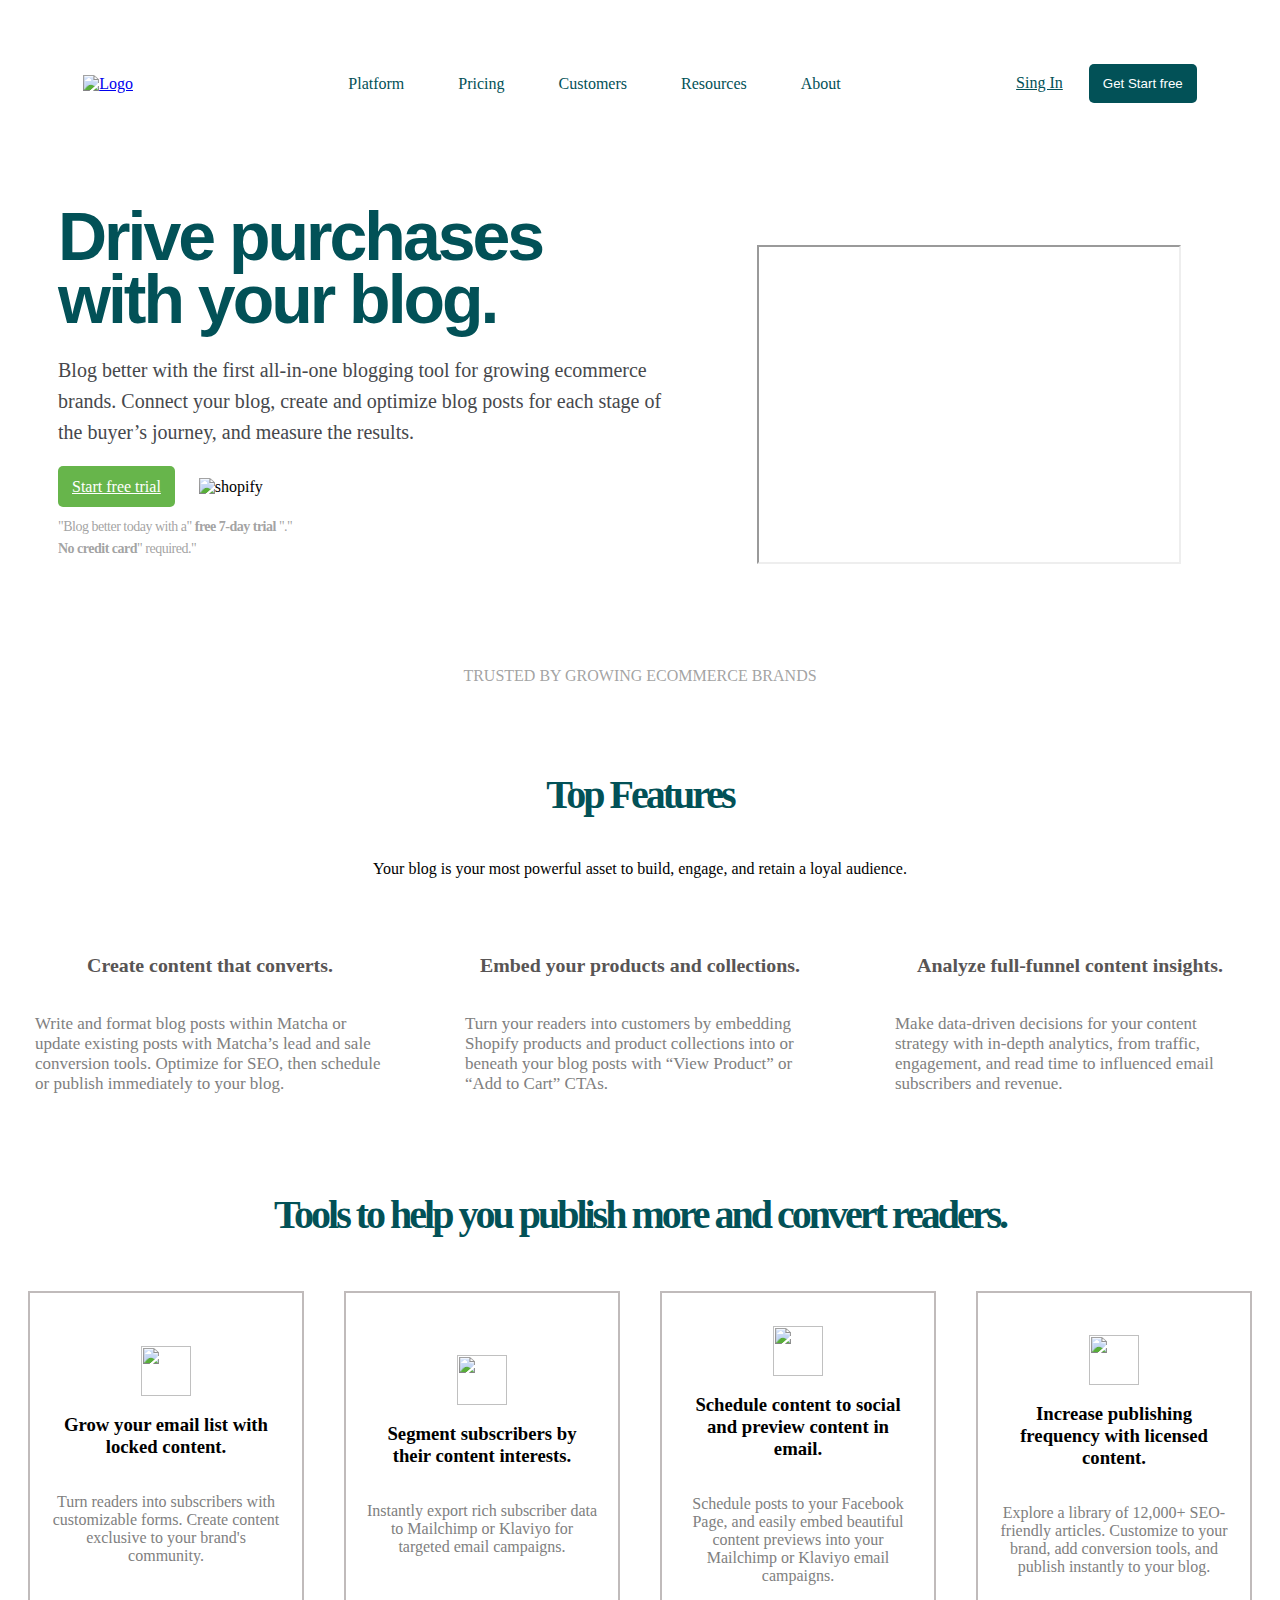
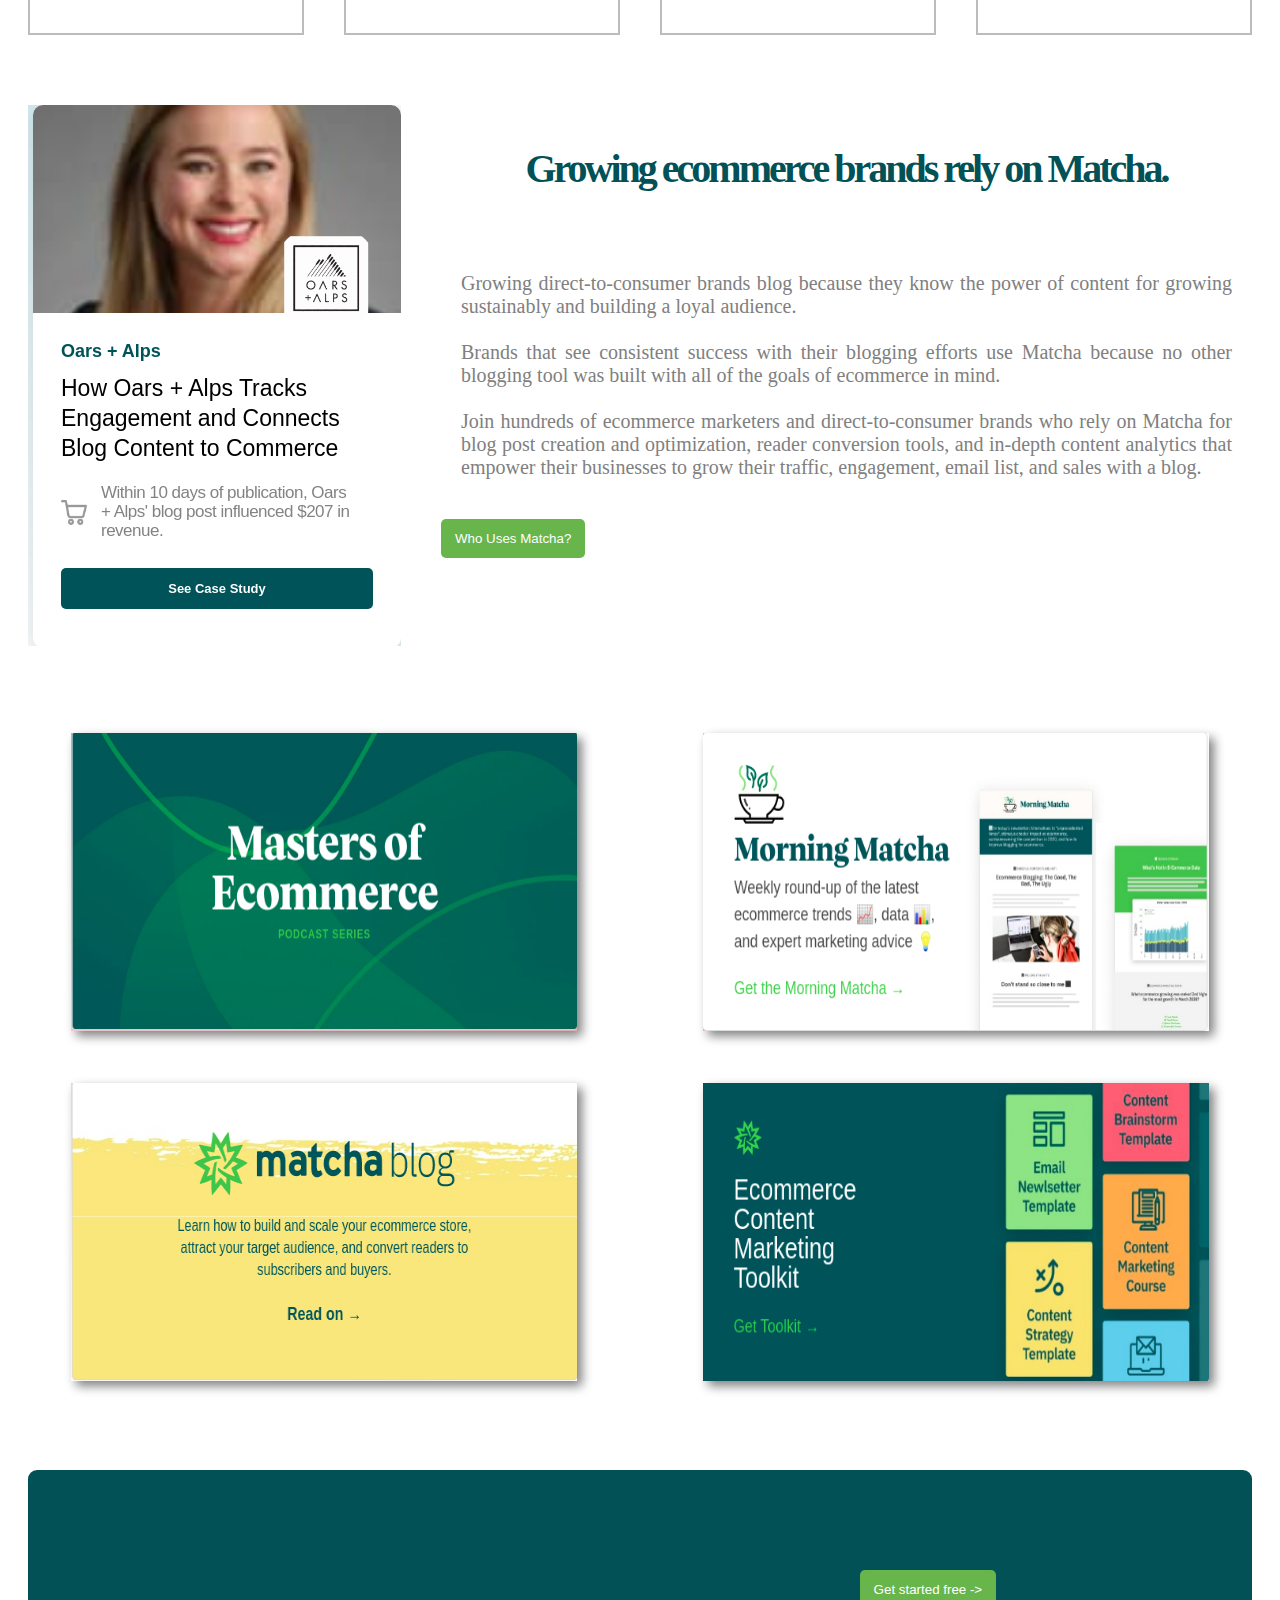
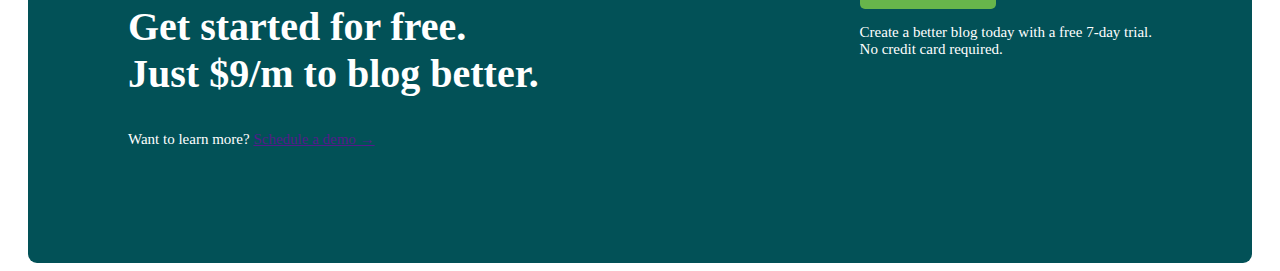
==== index.html @ b405cd1f "Agregamos contenido" ====
<!DOCTYPE html>
<html lang="en">
<head>
    <meta charset="UTF-8">
    <meta name="viewport" content="width=device-width, initial-scale=1.0">
    <title>Document</title>
    <link rel="stylesheet" href="styles.css">
</head>
<body>
    <header class="header-container-padre">

        <a href="/" class="logo"> <img src="https://getmatcha.com/wp-content/themes/getmatcha/img/footer_logo.svg" alt="Logo"> </a>

        <nav class="navbar"> <!--Creacion de barra de navegacion-->
            <ul>
                <li> <a href=""> Platform </a> </li> 
                <li> <a href=""> Pricing </a> </li>
                <li> <a href=""> Customers </a> </li>
                <li> <a href=""> Resources </a> </li>
                <li> <a href=""> About </a> </li>
            </ul>
        

        </nav>
        <div class="actions">
            <a href="/login" class="sing-in">Sing In</a>
           <button class="boton1">Get Start free  </button>
       </div>
       
    </header>

    <section class="home-section">
        <article class="home-article">
            <h1 class="home-h1"> <strong>Drive purchases
                <br>
                with your blog. </strong></h1>
            <p class="p-blog">Blog better with the first all-in-one blogging tool for growing ecommerce brands. Connect your blog, create and optimize blog posts for each stage of the buyer’s journey, and measure the results.</p>
            <a class="boton2" href="https://app.getmatcha.com/sso/register?">Start free trial</a>
            <img src="https://getmatcha.com/wp-content/themes/getmatcha/img/gfx/shopify-stars.svg" alt="shopify">
            <p class="p-blog-2"> "Blog better today with a" <strong>free 7-day trial</strong> "." 
            <br> <strong>No credit card</strong>" required." </p>

        </article>
        
        <article class="home-article2">
            <iframe width="420" height="315" src="https://www.youtube.com/embed/tgbNymZ7vqY"></iframe>
        </article>

    </section>
    <section class="logos-section">
        <p>  Trusted By Growing Ecommerce Brands </p>
        <section class="logos-section-2">
        <img src="https://getmatcha.com/wp-content/uploads/2020/08/superfeet.png" alt="">
        <img src="https://getmatcha.com/wp-content/uploads/2020/08/spirithoods.png" alt="">
        <img src="https://getmatcha.com/wp-content/uploads/2020/08/seatosummit.png" alt="">
        <img src="https://getmatcha.com/wp-content/uploads/2020/08/osprey.png" alt="">
        <img src="https://getmatcha.com/wp-content/uploads/2020/08/oars.png" alt="">
        <img src="https://getmatcha.com/wp-content/uploads/2020/08/everly.png" alt="">
        </section>
    </section>
    <section class="top-section">
        <h1 class="top-section-h1"> <strong> Top Features</strong>  </h1>
        <p> Your blog is your most powerful asset to build, engage, and retain a loyal audience. </p>
        <section class="top-section-art">
            <article class="article1">
                <img class="img-1" src="https://getmatcha.com/wp-content/uploads/2020/08/Group-376-1.png" alt="">
                <a href=""><h3>Create content that converts. </h3></a>
                <p>Write and format blog posts within Matcha or update existing posts with Matcha’s lead and sale conversion tools. Optimize for SEO, then schedule or publish immediately to your blog.</p>

            </article>
            <article class="article1">
                <img class="img-1" src="https://getmatcha.com/wp-content/uploads/2020/08/Group-381.png" alt="">
                <a href=""><h3>Embed your products and collections. </h3></a>
                <p>Turn your readers into customers by embedding Shopify products and product collections into or beneath your blog posts with “View Product” or “Add to Cart” CTAs.</p>

            </article>
            <article class="article1">
                <img class="img-1" src="https://getmatcha.com/wp-content/uploads/2020/08/Group-406-1.png" alt="">
                <a href=""> <h3>Analyze full-funnel content insights. </h3> </a>
                <p>Make data-driven decisions for your content strategy with in-depth analytics, from traffic, engagement, and read time to influenced email subscribers and revenue.</p>

            </article>


        </section>
    </section>
    <section class="tools-section">
        <h2 class="top-section-h1"><strong> Tools to help you publish more and convert readers.</strong> </h2>
        <section class="tools-section-art">
            <article class="article-tools">
                <img class="img-tools" src="https://getmatcha.com/wp-content/uploads/2020/04/feature-platform-1.png" alt="">
                <h3>Grow your email list with locked content.</h3>
                <p>Turn readers into subscribers with customizable forms. Create content exclusive to your brand's community.</p>
            </article>
            <article class="article-tools">
                <img class="img-tools" src="https://getmatcha.com/wp-content/uploads/2020/04/feature-platform-3.png" alt="">
                <h3>Segment subscribers by their content interests.</h3>
                <p>Instantly export rich subscriber data to Mailchimp or Klaviyo for targeted email campaigns.</p>
            </article>
            <article class="article-tools">
                <img class="img-tools" src="https://getmatcha.com/wp-content/uploads/2020/07/feature-blog-email.png" alt="">
                <h3>Schedule content to social and preview content in email.</h3>
                <p>Schedule posts to your Facebook Page, and easily embed beautiful content previews into your Mailchimp or Klaviyo email campaigns.</p>
            </article>
            <article class="article-tools">
                <img class="img-tools" src="https://getmatcha.com/wp-content/uploads/2020/04/feature-library-1.png" alt="">
                <h3>Increase publishing frequency with licensed content.</h3>
                <p>Explore a library of 12,000+ SEO-friendly articles. Customize to your brand, add conversion tools, and publish instantly to your blog.</p>
            </article>

        </section>
    </section>
    <section class="growing-section">
        <article class="growing-article-img">
            <img src="img/growin.png" alt="">

        </article>
        <article class="growing-article-text">
            <h3 class="top-section-h1"> <strong> Growing ecommerce brands rely on Matcha.</strong> </h3>
            <p>Growing direct-to-consumer brands blog because they know the power of content for growing sustainably and building a loyal audience.
                <br>
                <br>
                Brands that see consistent success with their blogging efforts use Matcha because no other blogging tool was built with all of the goals of ecommerce in mind.
                <br>
                <br>
                Join hundreds of ecommerce marketers and direct-to-consumer brands who rely on Matcha for blog post creation and optimization, reader conversion tools, and in-depth content analytics that empower their businesses to grow their traffic, engagement, email list, and sales with a blog.</p>
            <a href=""><button class="boton2">Who Uses Matcha?</button></a>
        </article>
    </section>
    <section class="feature-section">
        <article class="feature-article">
            <img class="feature-article-img" src="img/S4-1.png" alt="">
        </article>
        <article class="feature-article">
             <img class="feature-article-img" src="img/S4-2.png" alt="">
        </article>
        <article class="feature-article">
            <img class="feature-article-img" src="img/S4-3.png" alt="">
        </article>
        <article class="feature-article">
            <img class="feature-article-img" src="img/S4-4.png" alt="">
        </article>
    </section>
    <section class="get-started-section">
        <article>
            <h2> Get started for free.
                <br>
                Just $9/m to blog better.</h2>
            <p> Want to learn more? <a href=""> Schedule a demo →</a></p>
        </article>
        <article>
            <button class="boton2">Get started free -></button>
            <p>Create a better blog today with a free 7-day trial.
                <br>
                No credit card required.</p>
        </article>
       
    </section>
    <section class="suscribe-section">
        <section>

        </section>
        <section>
            
        </section>
    </section>
    
</body>
</html>
---- styles.css ----
.header-container-padre {
    height: 4cm;
    display: flex;
    justify-content: space-around;
    align-items: center;

}

.navbar{
    display: flex;
}
.navbar a {
    text-decoration: none;
    color: #025157;
    margin-right: 25px;
    margin-left: 25px;
 }
 .navbar li {
     display: inline;
 }
 .boton1{
    padding-left: 14px;
    padding-right: 14px;
    padding-top: 12px;
    padding-bottom: 12px;
    color: white;
    background-color: #025157;
    border: 0;
    border-radius: 5px;

}
.sing-in {
    color: #025157;
    margin-right: 22px;
    font-style: normal;
}

.home-section{
    height: 13cm;
    display: flex;
    justify-content: space-between;
    align-content: center;
    margin-left: 50px;
   
}
.home-article{
    height: 100%;
    width: 50%;
    

    
}
.home-article2{
    height: 100%;
    width: 50%;
    display: flex;
    justify-content: center;
    align-items: center;
    
    
}
.home-h1{
    font-family: vesterbroextrabold,Arial,sans-serif;
    font-weight: 400!important;
    line-height: 63px;
    font-size: 68px;
    text-align: left;
    letter-spacing: -3px;
    color: #025157;
    max-width: 560px;
    margin-bottom: 24px;
}
.p-blog{
    width: 100%;
    font-style: normal;
    font-weight: 400;
    line-height: 31px;
    font-size: 20px;
    color: #46484c;
    margin-bottom: 30px;
    text-align: left;
    
}
.boton2{
    padding-left: 14px;
    margin-right: 20px;
    padding-right: 14px;
    padding-top: 12px;
    padding-bottom: 12px;
    color: white;
    background-color: #67b54b;
    border: 0;
    border-radius: 5px;
}
.p-blog-2{
    font-style: normal;
    font-weight: 500;
    font-size: 14px;
    line-height: 160%;
    text-align: left;
    letter-spacing: -.5px;
    color: rgba(139,139,139,.8);
    margin-bottom: 0;
    margin-top: 20px;
}
.logos-section{
    display: flex;
    justify-content: center;
    flex-direction: column;
    align-items: center;
}
.logos-section-2{
    display: flex;
    justify-content: space-around;
    
    
}
.logos-section-2 img{
    margin-top: 30px;
    margin-right: 50px;
}
.logos-section p{
   text-transform: uppercase;
    color:  rgba(139,139,139,.8);
}
.top-section{
    display: flex;
    flex-direction: column;
    align-items: center;
    
}
.top-section-h1{
    margin-top: 40px;
    font-size: 40px;
    font-weight: 400;
    color: #025157;
    letter-spacing: -3px;
}
.top-section-art{
    display: flex;
    justify-content: space-around;
    
}
.article1{
    margin: 40px;
    display: flex;
    flex-direction: column;
    justify-content: center;
    align-items: center;
    color: grey;
    font-size: 17px;
}
.article1 img{
    width: 350px;
    height: auto;
    border-radius: 9px;
    box-shadow: 6px 10px 50px grey;
    
}
.article1 a{
    text-decoration: none ;
    color: rgb(88, 85, 85);
}
.tools-section{
    display: flex;
    justify-content: center;
    flex-direction: column;
    align-items: center;
}
.tools-section-art{
    display: flex;
    justify-content: space-between;
    
    
}
.article-tools{
    height: 300px;
    width: 20%;
    margin: 20px;
    display: flex;
    justify-content: center;
    flex-direction: column;
    align-items: center;
    border: rgb(192, 187, 187) 2px solid;
   padding: 20px;
}
.article-tools p{
    text-align: center;
    color: gray;
}
.img-tools{
    width: 50px;
    height: 50px;
}
h3{
    text-align: center;
}
.growing-section{
    margin-top: 30px;
    display: flex;
    height: 100%;
    width: 100%;
    justify-content: space-around;
    align-items: flex-start;
}
.growing-article-img{
    width: 30%;
    margin: 20px;

}
.growing-article-img img{
    width: auto;
    height: auto;
}
.growing-article-text{
    display: flex;
    flex-direction: column;
    width: 70%;
    height: 540px;
    margin: 20px;
    
}
.growing-article-text p{
    text-align: justify;
    font-size: 20px;
    font-weight: 400;
    color: gray;
    padding: 20px;
}

.feature-section{
    display:grid ;
    /*grid-template-columns: repeat(2, 700px);*/
    grid-template: repeat(2, 350px) / repeat(2, 1fr);
    
}
.feature-article{
    display: flex;
    margin: 10%;
    width: 80%;
    height: 85%;
    justify-content: center;
    align-items: center;
    box-shadow: 5px 5px 10px grey;
}

.feature-article-img{
    width: 100%;
    height: 100%; 
}
.get-started-section{
    margin-top: 100px;
    margin-left: 20px;
    margin-right: 20px;
    display: flex;
    justify-content: space-between;
    align-items:flex-start ;
    background-color:#025157;
    padding: 100px;
    color: white;
    border-radius: 9px;
}
.get-started-section h2 { 
    font-size: 40px;
}
.get-started-section p { 
    font-size: 15px;
}
.suscribe-section{

}
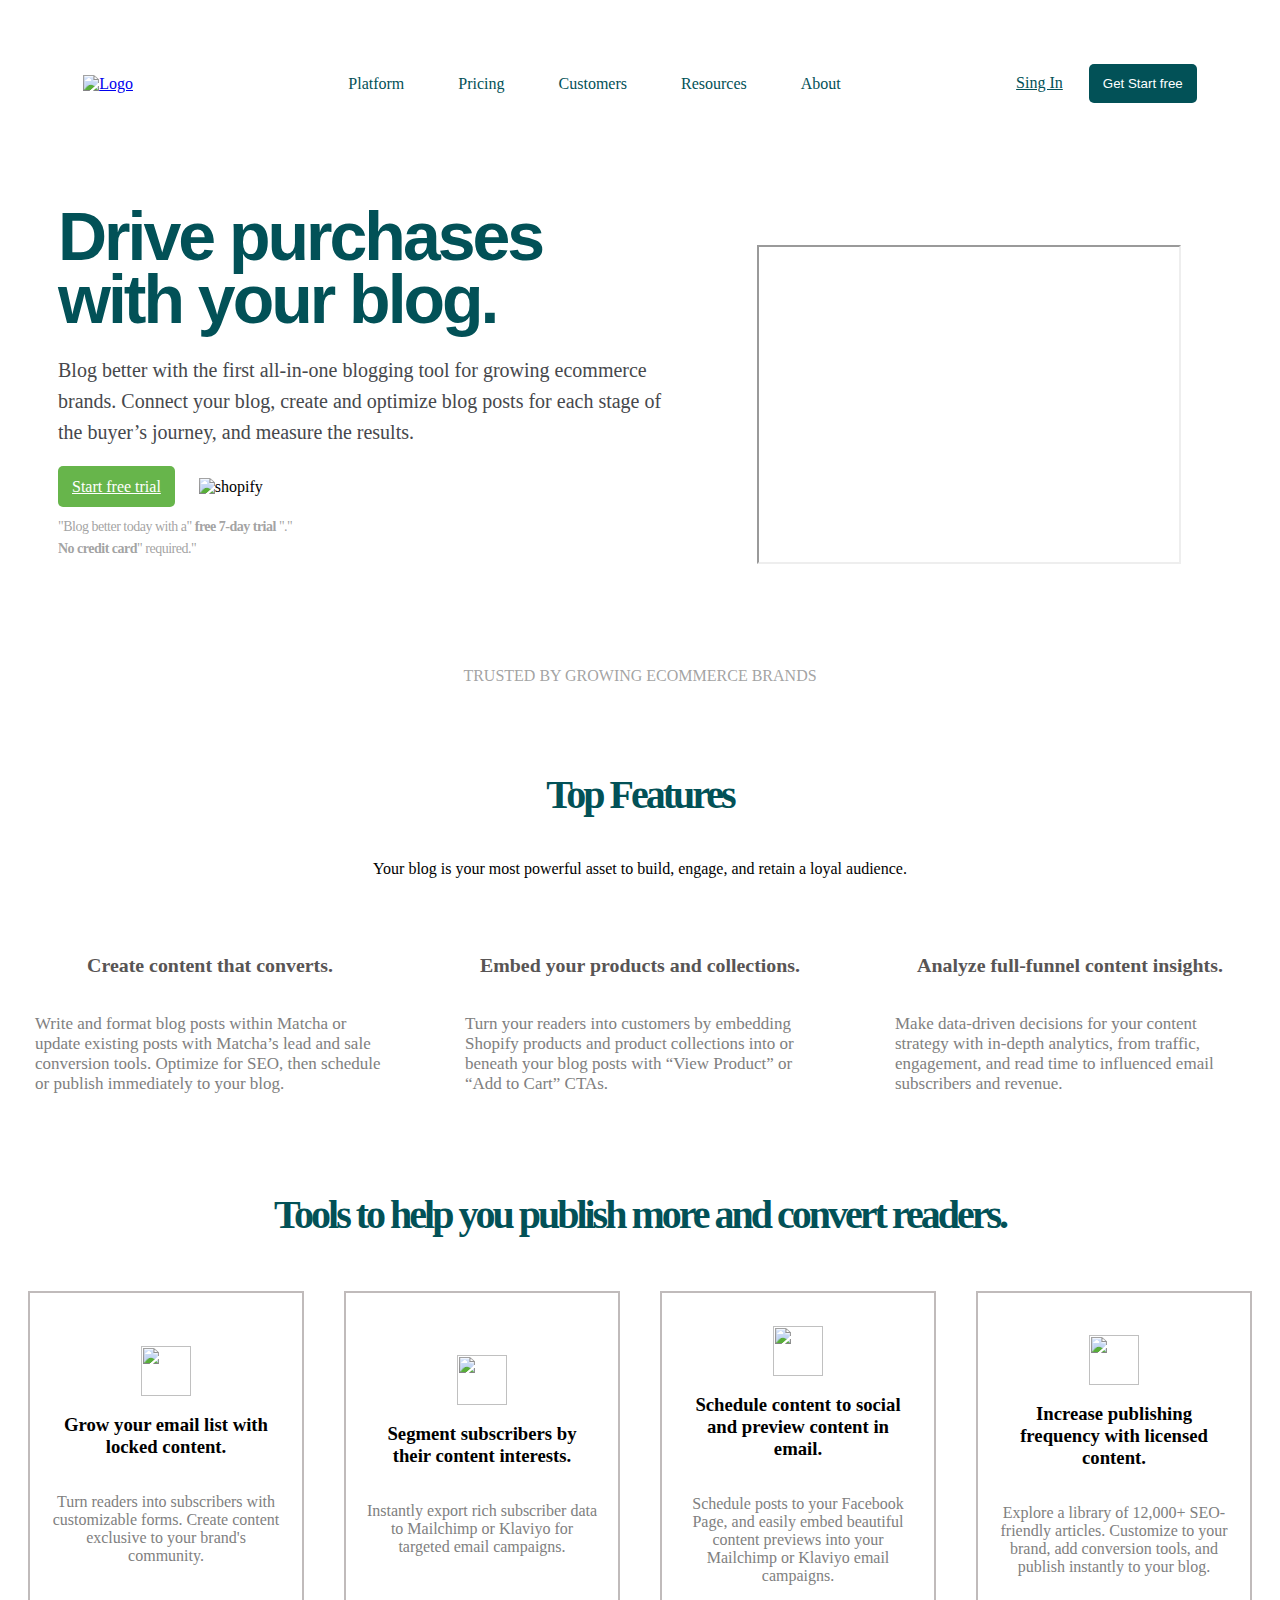
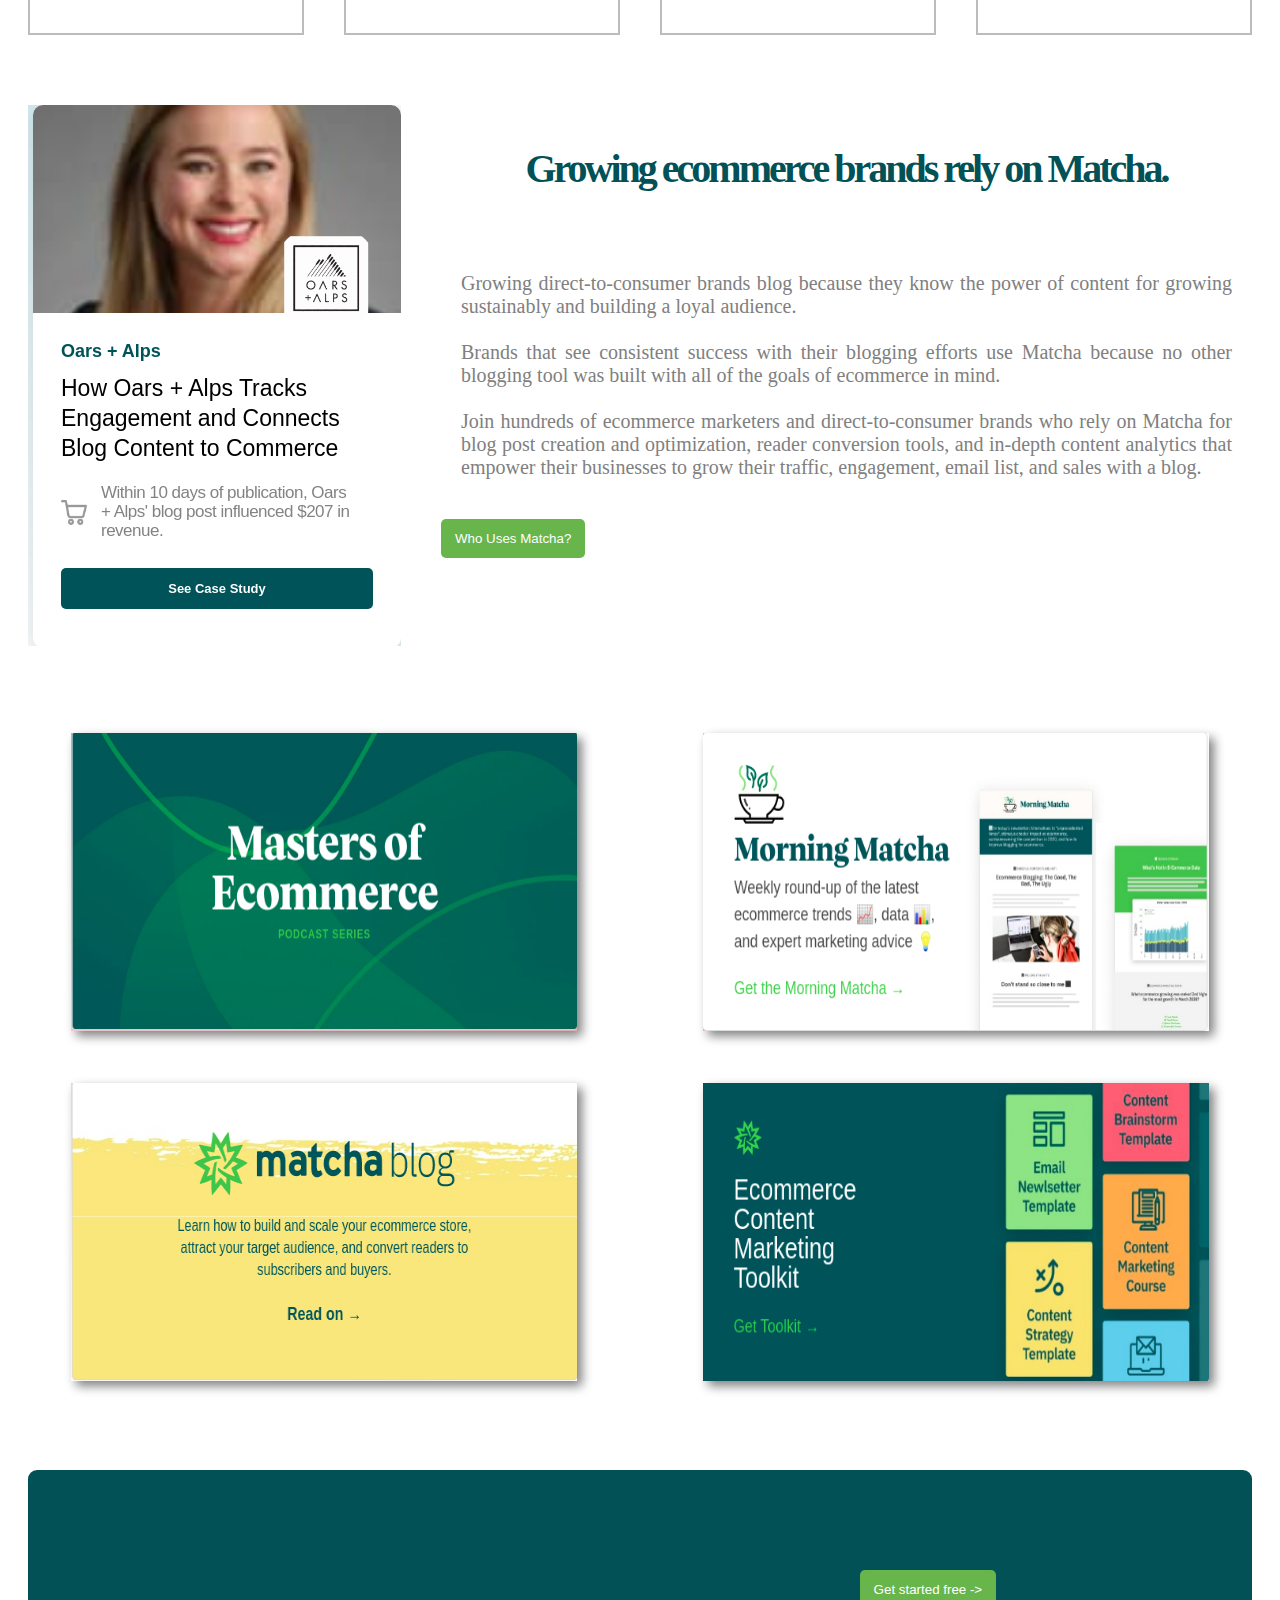
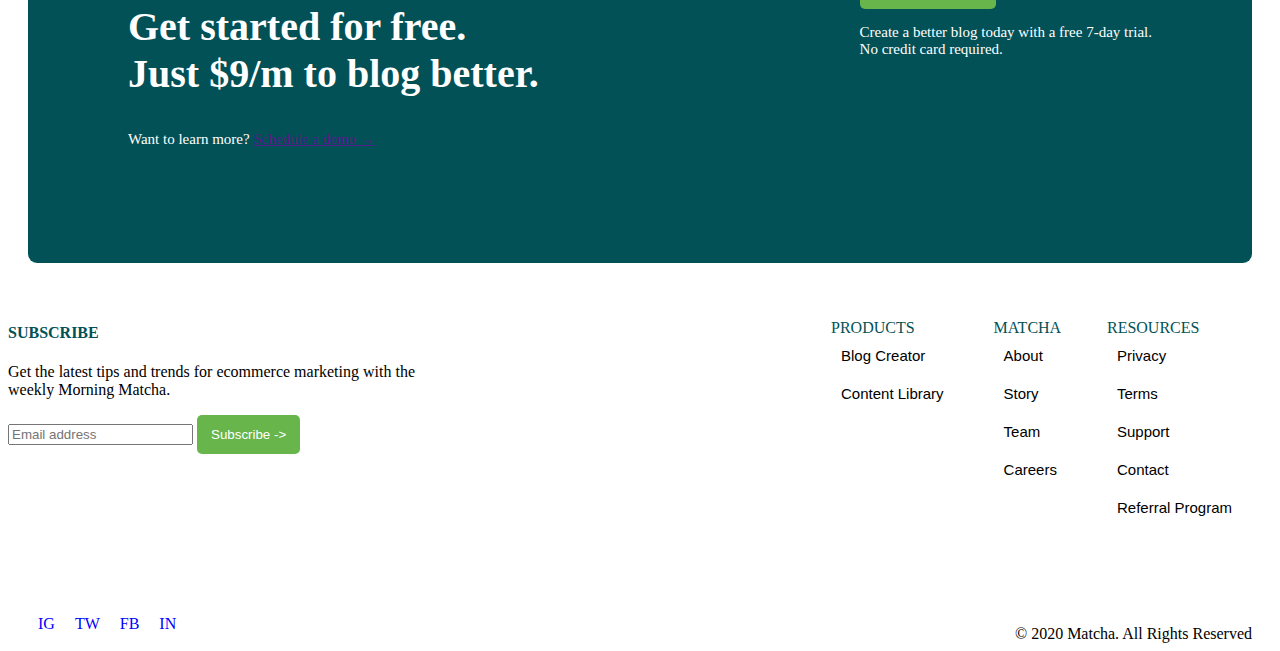
==== commit 92416e6b: "Ultimos detalles" ====
--- a/index.html
+++ b/index.html
@@ -3,6 +3,10 @@
 <head>
     <meta charset="UTF-8">
     <meta name="viewport" content="width=device-width, initial-scale=1.0">
+    <meta
+    name="viewport"
+    content="width=device-width,initial-scale=1.0,user-scalable=no"
+  />
     <title>Document</title>
     <link rel="stylesheet" href="styles.css">
 </head>
@@ -157,13 +161,61 @@
        
     </section>
     <section class="suscribe-section">
-        <section>
-
-        </section>
-        <section>
+        <section class="section-subscribe-text">
+            <h4>SUBSCRIBE</h4>
+            <p>Get the latest tips and trends for ecommerce marketing with the <br> weekly Morning Matcha.</p>
+            <input type="text" placeholder="Email address" > <button class="boton2">Subscribe -></button>
+        </section>
+        <section class="section-subscribe-lists">
+            <ul> PRODUCTS
+                <li><a href="">Blog Creator</a></li>
+                <li><a href="">Content Library</a></li>
+            </ul>
+            <ul> MATCHA
+                <li><a href="">About</a></li>
+                <li><a href="">Story</a></li>
+                <li><a href="">Team</a></li>
+                <li><a href="">Careers</a></li>
+            </ul>
+            <ul> RESOURCES
+                <li><a href="">Privacy</a></li>
+                <li><a href="">Terms</a></li>
+                <li><a href="">Support</a></li>
+                <li><a href="">Contact</a></li>
+                <li><a href="">Referral Program</a></li>
+            </ul>
+        </section>
+    </section>
+    <footer class="footer">
+        
+            <section class="redes-sociales">
+                <a href="">
+                    <img src="https://getmatcha.com/wp-content/themes/getmatcha/img/footer_logo.svg" alt="">
+                </a>
+                <a href="">
+                    IG
+                </a>
+                <a href="">
+                    TW
+                </a>
+                <a href="">
+                    FB
+                </a>
+                <a href="">
+                    IN
+                </a>
+                <a href="">
+                    <img width="70px" src="https://getmatcha.com/wp-content/themes/getmatcha/img/capterra-badge.png" alt="">
+                </a>
+            </section>
+            <section class="copy">
+                © 2020 Matcha. All Rights Reserved
             
         </section>
-    </section>
+        
+        
+
+    </footer>
     
 </body>
 </html>--- a/styles.css
+++ b/styles.css
@@ -61,7 +61,7 @@
 }
 .home-h1{
     font-family: vesterbroextrabold,Arial,sans-serif;
-    font-weight: 400!important;
+    font-weight: 400;
     line-height: 63px;
     font-size: 68px;
     text-align: left;
@@ -267,5 +267,221 @@
     font-size: 15px;
 }
 .suscribe-section{
-
-}+    display: flex;
+    justify-content: space-between;
+    margin-top: 40px;
+}
+
+.section-subscribe-text h4{
+    color: #025157;
+
+}
+.section-subscribe-lists{
+    display: flex;
+    flex-wrap: wrap;
+    margin-right:30px;
+ 
+}
+.section-subscribe-lists li{
+    padding: 10px;
+    text-decoration: none;
+}
+.section-subscribe-lists ul{
+    display: flex;
+    flex-direction: column;
+    justify-content: flex-start;
+    align-items: flex-start;
+    list-style-type: none;
+    color:#025157 ;
+}
+.section-subscribe-lists a{
+    text-decoration: none;
+    color: black;
+    font-size: 15px;
+    font-family: sans-serif;
+
+}
+
+.footer{
+   width: 100%;
+   display:grid ;
+    grid-template: repeat(1, 100px) / repeat(2, 1fr);
+}
+.redes-sociales{
+    display: flex;
+    justify-content: flex-start;
+    align-items: flex-end;
+    padding: 0;
+    margin: 0;
+    
+   
+}
+.redes-sociales a{
+    margin: 10px;
+    display: flex;
+    justify-content: flex-end;
+    align-items: flex-end;
+    text-decoration: none;
+    color: blue;
+}
+.copy{
+    
+    display: flex;
+    justify-content: flex-end;
+    align-items:flex-end;
+    padding-right: 20px;
+     
+}
+@media (max-width: 575px) {
+    body {
+      background-color: rgb(226, 234, 238);
+      
+       }
+       .navbar,
+       .actions {
+           display: none;
+       }
+       .home-section{
+        flex-direction: column;
+           /*flex-wrap: wrap;*/
+           width: auto;
+           height: auto;
+          margin-right: 15px;
+          margin-left: 15px;
+          margin-bottom: 20px;
+          margin-top: 5px;
+           
+       }
+       .home-article{
+           width: auto;
+           height: auto;
+           display: flex;
+           flex-direction: column;
+           justify-content: center;
+           justify-items: center;
+           margin-bottom: 20px;
+       }
+       .home-h1{
+           text-align: center;
+           line-height: 32px;
+           font-size: 30px;
+           letter-spacing: -2px;
+           
+       }
+       .p-blog{
+           text-align: left;
+       }
+       .home-article2{
+           width: auto;
+           height: auto;
+           display: flex;
+           flex-direction: column;
+           margin-top: 50px;
+       }
+       .home-article2 iframe{
+           width: 300px;
+           height: 300px;
+       }
+       .logos-section-2{
+          display: flex;
+          justify-content: space-around;
+          align-items: center;
+         
+       }
+       .logos-section{
+           margin-top: 10px;
+           text-align: center;
+       }
+       .logos-section-2 img{
+        width:25px;
+        height: 30px;
+        
+       }
+       .top-section-art{
+           flex-direction: column;
+       }
+       .tools-section-art{
+           flex-direction: column;
+       }
+       .article-tools{
+           width: auto;
+       }
+       .top-section-h1{
+           width: auto;
+           text-align: center;
+       }
+       .growing-section{
+           flex-direction: column;
+           width: auto;
+           
+       }
+       .growing-article-img img{
+           width: 300px;
+           height: auto;
+       }
+       .growing-article-text{
+           text-align: center;
+           width: auto;
+       }
+       .feature-section{
+           
+           display: grid;
+           margin-top: 400px;
+           grid-template: repeat(2, 150px) / repeat(2, 1fr);
+
+       }
+       .feature-article{
+        height: 100px;
+        width: auto;
+       }
+       .get-started-section{
+           width: auto;
+           height: auto;
+           flex-direction: column;
+           justify-content: flex-start;
+           
+           
+       }
+       .get-started-section article{
+           
+           padding: 10px;
+       }
+       .get-started-section h2{
+           font-size: 20px;
+           width: auto;
+       }
+       .suscribe-section{
+           
+           flex-direction: column;
+           
+       }
+       .section-subscribe-text{
+           display: flex;
+           width: auto;
+           flex-direction: column;
+           justify-content: space-around;
+           align-items: center;
+       
+       }
+       .section-subscribe-lists{
+        display: grid;
+        margin-top: 20px;
+        grid-template: repeat(2, 120px) / repeat(3, 100px);
+        width: auto;
+       }
+       .boton2{
+           margin-top: 5px;
+       }
+       .footer{
+        display: flex;
+        justify-content: space-between;
+        flex-direction: column;
+        align-items: center;
+        margin-top: 20px;
+       }     
+      
+       .redes-sociales a{
+           margin: 3px;
+       }
+       
+  }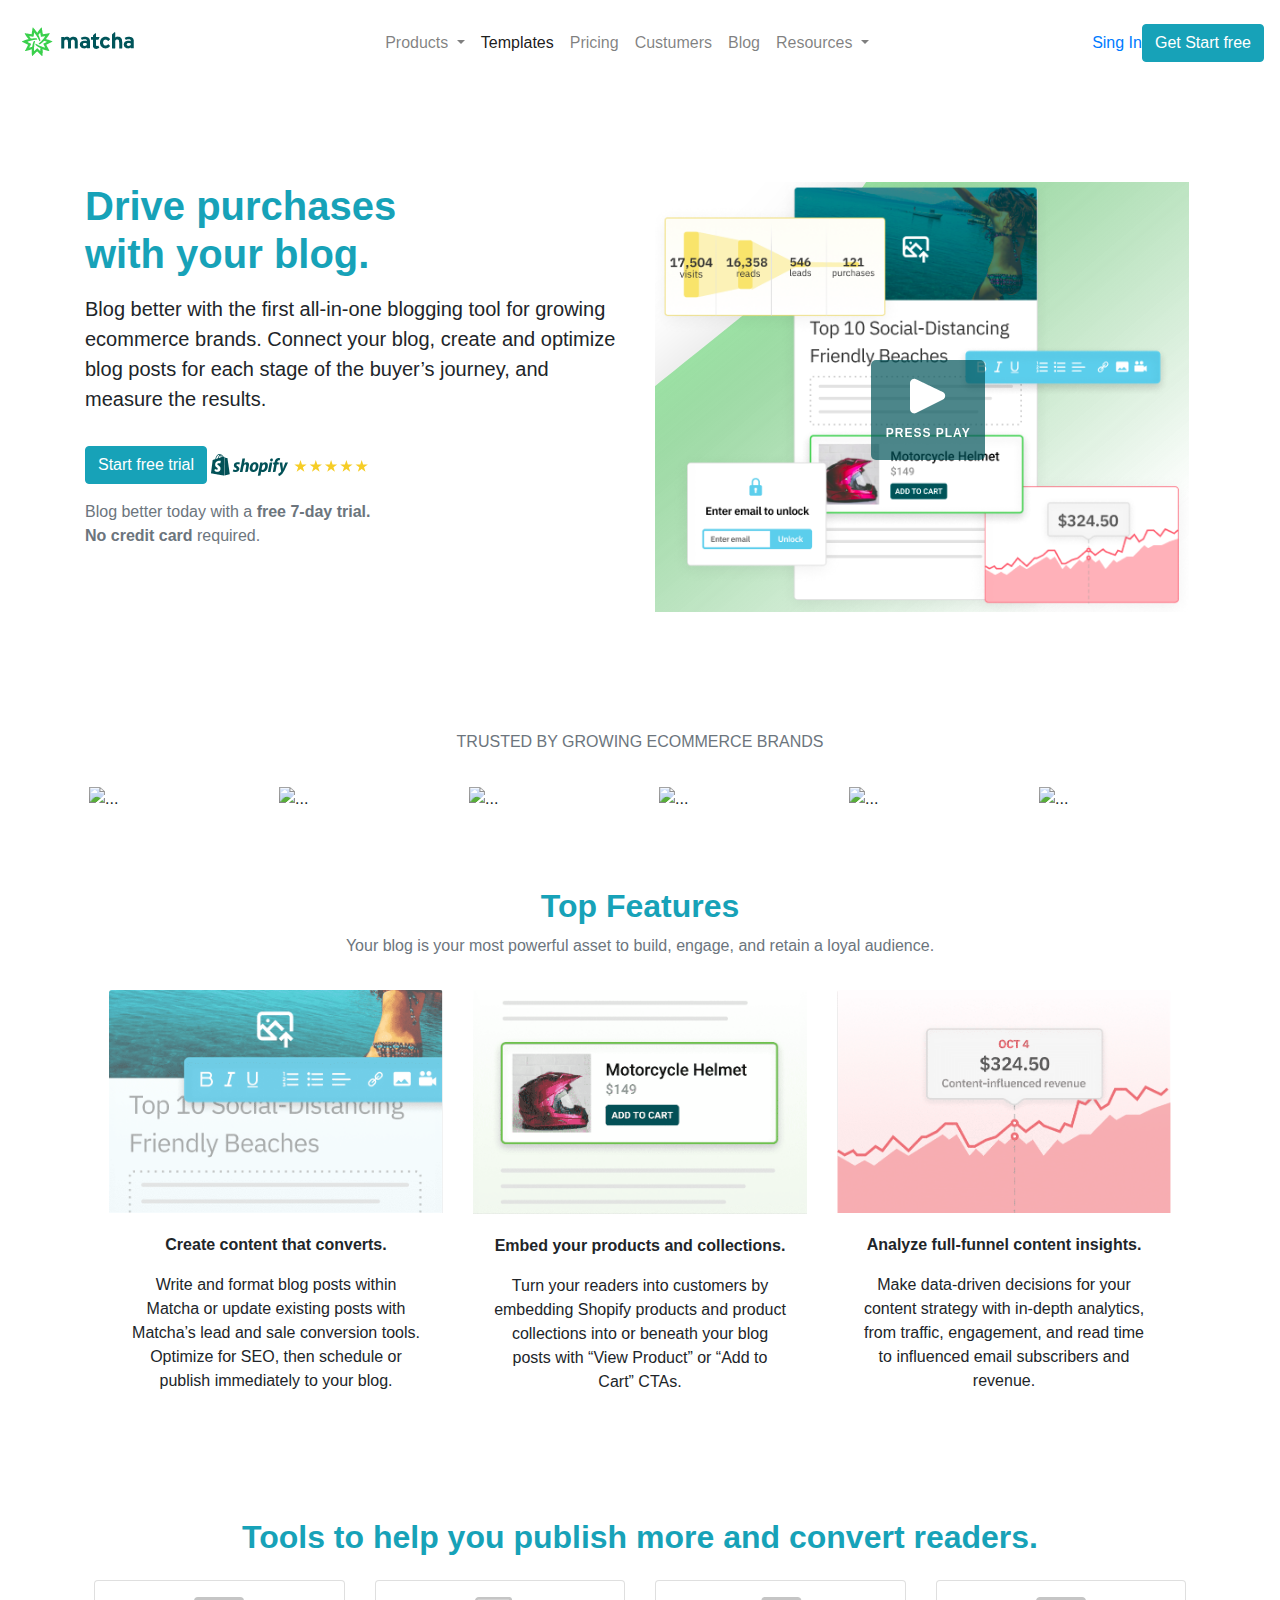
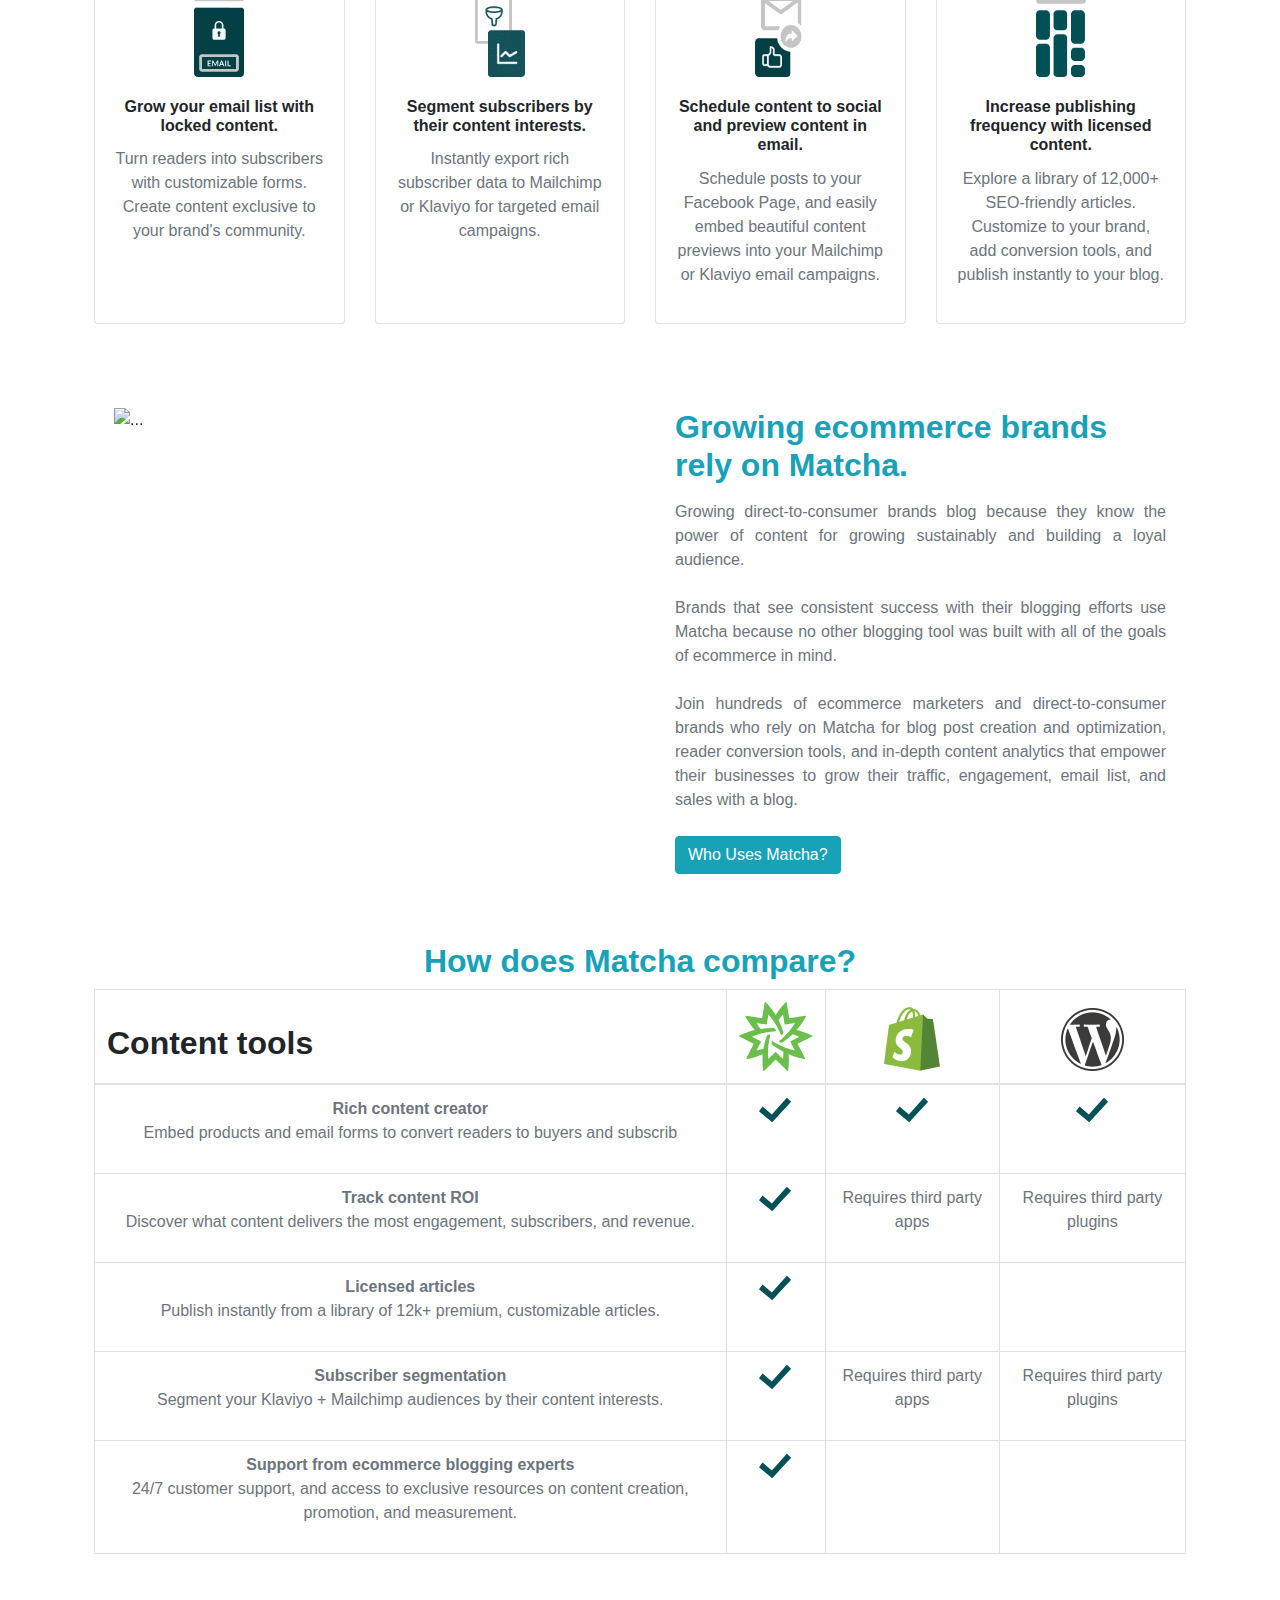
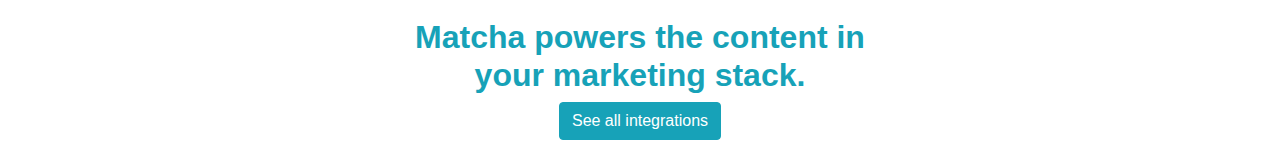
==== commit 067aa07b: "Agregando contenido4" ====
--- a/index.html
+++ b/index.html
@@ -3,219 +3,384 @@
 <head>
     <meta charset="UTF-8">
     <meta name="viewport" content="width=device-width, initial-scale=1.0">
-    <meta
-    name="viewport"
-    content="width=device-width,initial-scale=1.0,user-scalable=no"
+    <title>Bootstrap</title>
+    <link
+    rel="stylesheet"
+    href="https://stackpath.bootstrapcdn.com/bootstrap/4.4.1/css/bootstrap.min.css"
+    integrity="sha384-Vkoo8x4CGsO3+Hhxv8T/Q5PaXtkKtu6ug5TOeNV6gBiFeWPGFN9MuhOf23Q9Ifjh"
+    crossorigin="anonymous"
   />
-    <title>Document</title>
-    <link rel="stylesheet" href="styles.css">
+    <link rel="stylesheet" href="styles-bootstrap.css">
 </head>
 <body>
-    <header class="header-container-padre">
-
-        <a href="/" class="logo"> <img src="https://getmatcha.com/wp-content/themes/getmatcha/img/footer_logo.svg" alt="Logo"> </a>
-
-        <nav class="navbar"> <!--Creacion de barra de navegacion-->
-            <ul>
-                <li> <a href=""> Platform </a> </li> 
-                <li> <a href=""> Pricing </a> </li>
-                <li> <a href=""> Customers </a> </li>
-                <li> <a href=""> Resources </a> </li>
-                <li> <a href=""> About </a> </li>
-            </ul>
+    <nav class="navbar navbar-expand-lg navbar-light bg-white">
+        <a class="navbar-brand" href="#"><img src="img/matcha1.png" alt=""></a>
+        <button class="navbar-toggler" type="button" data-toggle="collapse" data-target="#navbarSupportedContent" aria-controls="navbarSupportedContent" aria-expanded="false" aria-label="Toggle navigation">
+          <span class="navbar-toggler-icon"></span>
+        </button>
+      
+        <div class="collapse navbar-collapse" id="navbarSupportedContent">
+          <ul class="navbar-nav mx-auto">
+            <li class="nav-item dropdown">
+                <a class="nav-link dropdown-toggle" href="#" id="navbarDropdown" role="button" data-toggle="dropdown" aria-haspopup="true" aria-expanded="false">
+                  Products
+                </a>
+                <div class="dropdown-menu" aria-labelledby="navbarDropdown">
+                  <a class="dropdown-item" href="#">Blog Creator</a>
+                  <a class="dropdown-item" href="#">Content Library</a>
+                </div>
+              </li>
+            <li class="nav-item active">
+              <a class="nav-link" href="#">Templates <span class="sr-only">(current)</span></a>
+            </li>
+            <li class="nav-item">
+              <a class="nav-link" href="#">Pricing</a>
+            </li>
+            <li class="nav-item">
+                <a class="nav-link" href="#">Custumers</a>
+            </li>
+            <li class="nav-item">
+                <a class="nav-link" href="#">Blog</a>
+            </li>
+            <li class="nav-item dropdown">
+                <a class="nav-link dropdown-toggle" href="#" id="navbarDropdown" role="button" data-toggle="dropdown" aria-haspopup="true" aria-expanded="false">
+                  Resources
+                </a>
+                <div class="dropdown-menu" aria-labelledby="navbarDropdown">
+                    <a class="dropdown-item" href="#">Morning Matcha</a>
+                    <a class="dropdown-item" href="#">Toolkit</a>
+                    <a class="dropdown-item" href="#">Free COVID-19 Content</a>
+                    <a class="dropdown-item" href="#">Content Marketing Course</a>
+                    <div class="dropdown-divider"></div>
+                    <a class="dropdown-item" href="#">Matcha Referral Program</a>
+                    <a class="dropdown-item" href="#">2020 Benchmark Report</a>
+                    <a class="dropdown-item" href="#">Email Marketing Course</a>
+                    <a class="dropdown-item" href="#">Help Center</a>
+                </div>
+            </li>
+          </ul>
+          <a href=""> Sing In</a>
+          <a href="#" class="btn btn-info lead my-3">Get Start free</a>
+
+        </div>
+    </nav>
+    <!--Main-->
+    <main class="container my-5 py-5">
+      <div class="row">
+        <div class="col-md-12 col-lg-6">
+          <h1 class="text-info"> <strong>Drive purchases
+            <br>
+            with your blog. </strong>  </h1>
+          <p class="lead my-3">Blog better with the first all-in-one blogging tool for growing ecommerce brands. Connect your blog, create and optimize blog posts for each stage of the buyer’s journey, and measure the results.</p>
+          <a href="#" class="btn btn-info lead my-3">Start free trial</a>  <img src="img/shopify-stars.svg" alt="">
+          <p class="text-secondary">Blog better today with a <strong>free 7-day trial.</strong>  <br>
+            <strong>No credit card</strong>  required.</p>
+
+        </div>
+
+        <div class="col-md-12 col-lg-6">
+          <div class="container-video">
+            <img src="img/video.png" alt="">
+
+          </div>
+
+        </div>
+
+      </div>
+
+    </main>
+
+    <!--TRUSTED BY GROWING ECOMMERCE BRANDS-->
+    <section class="container my-5">
+      <div class="row">
+        <div class="col-12 text-center py-4">
+           <h6 class="text-muted ">TRUSTED BY GROWING ECOMMERCE BRANDS</h6>
+        </div>
+      </div>
+
+      <div class="row">
+        <div class="col-sm-6 col-lg-2">
+          <img src="https://getmatcha.com/wp-content/uploads/2020/08/superfeet.png" alt="..." class="img-thumbnail border-0 ">
+        </div>
+        <div class="col-sm-6 col-lg-2">
+          <img src="https://getmatcha.com/wp-content/uploads/2020/08/spirithoods.png" alt="..." class="img-thumbnail border-0 ">
+        </div>
+        <div class="col-sm-6 col-lg-2">
+          <img src="https://getmatcha.com/wp-content/uploads/2020/08/seatosummit.png" alt="..." class="img-thumbnail border-0 ">
+        </div>
+        <div class="col-sm-6 col-lg-2">
+          <img src="https://getmatcha.com/wp-content/uploads/2020/08/osprey.png" alt="..." class="img-thumbnail border-0 ">
+        </div>
+        <div class="col-sm-6 col-lg-2">
+          <img src="https://getmatcha.com/wp-content/uploads/2020/08/oars.png" alt="..." class="img-thumbnail border-0 ">
+        </div>
+        <div class="col-sm-6 col-lg-2">
+          <img src="https://getmatcha.com/wp-content/uploads/2020/08/everly.png" alt="..." class="img-thumbnail border-0 ">
+        </div>
+      </div>
+    </section>
+
+    <!--Top Features-->
+    <section class="container p-4 ">
+      <div class="text-center">
+        <h2 class="text-info"> <strong>
+          Top Features
+        </strong> </h2>
+        <p class="text-secondary"> Your blog is your most powerful asset to build, engage, and retain a loyal audience.</p>
+      </div>
+      <section class="d-flex justify-content-around py-3">
+        <article class="col-12 col-md-4 mb-4">
+          <div class="card w-100 border-0">
+            <img class="card-img-top" src="img/top-1.png"
+                 alt="Card image cap">
+            <div class="card-body text-center">
+                <a class="card-title "> <strong> Create content that converts. </strong> 
+                </a>
+                <p class="card-text py-3">Write and format blog posts within Matcha or update existing posts with Matcha’s lead and sale conversion tools. Optimize for SEO, then schedule or publish immediately to your blog.</p>
+            </div>
+        </div>
+        </article>
+        <article class="col-12 col-md-4 mb-4">
+          <div class="card w-100 border-0">
+            <img class="card-img-top" src="img/top-2.png"
+                 alt="Card image cap">
+            <div class="card-body text-center">
+                <a class="card-title "> <strong> Embed your products and collections.</strong> 
+                </a>
+                <p class="card-text py-3">Turn your readers into customers by embedding Shopify products and product collections into or beneath your blog posts with “View Product” or “Add to Cart” CTAs.</p>
+            </div>
+        </div>
+        </article>
+        <article class="col-12 col-md-4 mb-4">
+          <div class="card w-100 border-0">
+            <img class="card-img-top" src="img/top-3.png"
+                 alt="Card image cap">
+            <div class="card-body text-center">
+                <a class="card-title "> <strong> Analyze full-funnel content insights.
+                </strong> 
+                </a>
+                <p class="card-text py-3">Make data-driven decisions for your content strategy with in-depth analytics, from traffic, engagement, and read time to influenced email subscribers and revenue.</p>
+            </div>
+        </div>
+        </article>
+
+
+      </section>
+
+    </section>
+
+    <!--Tools to help you publish more and convert readers.-->
+
+    <section class="container p-4 ">
+      <div class="text-center">
+        <h2 class="text-info"> <strong>
+          Tools to help you publish more and convert readers.
+        </strong> </h2>
+      </div>
+
+      <section class="d-flex justify-content-around py-3">
         
-
-        </nav>
-        <div class="actions">
-            <a href="/login" class="sing-in">Sing In</a>
-           <button class="boton1">Get Start free  </button>
-       </div>
-       
-    </header>
-
-    <section class="home-section">
-        <article class="home-article">
-            <h1 class="home-h1"> <strong>Drive purchases
-                <br>
-                with your blog. </strong></h1>
-            <p class="p-blog">Blog better with the first all-in-one blogging tool for growing ecommerce brands. Connect your blog, create and optimize blog posts for each stage of the buyer’s journey, and measure the results.</p>
-            <a class="boton2" href="https://app.getmatcha.com/sso/register?">Start free trial</a>
-            <img src="https://getmatcha.com/wp-content/themes/getmatcha/img/gfx/shopify-stars.svg" alt="shopify">
-            <p class="p-blog-2"> "Blog better today with a" <strong>free 7-day trial</strong> "." 
-            <br> <strong>No credit card</strong>" required." </p>
-
-        </article>
+        <div class="card-deck">
+
+          <div class="card py-3">
+            <img src="img/tools-1.png" class="card-img-top tam-img rounded mx-auto d-block" alt="...">
+            <div class="card-body text-center">
+              <h6 class="card-title"> <strong> Grow your email list with locked content. </strong> </h6>
+              <p class="card-text text-secondary">Turn readers into subscribers with customizable forms. Create content exclusive to your brand's community.</p>
+            </div>
+          </div>
+
+          <div class="card py-3">
+            <img src="img/tools-2.png" class="card-img-top tam-img rounded mx-auto d-block" alt="...">
+            <div class="card-body text-center">
+              <h6 class="card-title"> <strong> Segment subscribers by their content interests. </strong> </h6>
+              <p class="card-text text-secondary">Instantly export rich subscriber data to Mailchimp or Klaviyo for targeted email campaigns.</p>
+            </div>
+          </div>
+
+          <div class="card py-3">
+            <img src="img/tools-3.png" class="card-img-top tam-img rounded mx-auto d-block" alt="...">
+            <div class="card-body text-center">
+              <h6 class="card-title"> <strong> Schedule content to social and preview content in email.</strong> </h6>
+              <p class="card-text text-secondary">Schedule posts to your Facebook Page, and easily embed beautiful content previews into your Mailchimp or Klaviyo email campaigns.</p>
+            </div>
+          </div>
+
+          <div class="card py-3">
+            <img src="img/tools-4.png" class="card-img-top tam-img rounded mx-auto d-block" alt="...">
+            <div class="card-body text-center">
+              <h6 class="card-title"> <strong> Increase publishing frequency with licensed content.</strong> </h6>
+              <p class="card-text text-secondary">Explore a library of 12,000+ SEO-friendly articles. Customize to your brand, add conversion tools, and publish instantly to your blog.</p>
+            </div>
+          </div>
+        </div>
+
+      </section>
+    </section>
+
+    <!-- Growing ecommerce-->
+    <section class="container p-4 ">
+      <div class="row ">
+        <div class="col-sm-6 ">
+          <div class="card border-0">
+            <div class="card-body">
+
+              <div id="carouselExampleIndicators" class="carousel slide tam-carousel " data-ride="carousel">
+                <ol class="carousel-indicators">
+                  <li data-target="#carouselExampleIndicators" data-slide-to="0" class="active"></li>
+                  <li data-target="#carouselExampleIndicators" data-slide-to="1"></li>
+                  <li data-target="#carouselExampleIndicators" data-slide-to="2"></li>
+                </ol>
+                <div class="carousel-inner ">
+                  <div class="carousel-item active ">
+                    
+                    
+                      <img src="img/car-1.png" class="d-block  " alt="...">
+                      
+                    
+                  </div>
+                  <div class="carousel-item">
+                    
+                      <img src="img/car-2.png" class="d-block " alt="...">
+                      
+                     
+                   
+                  </div>
+                  <div class="carousel-item">
+                    <img src="img/car-3.png" class="d-block " alt="...">
+                  </div>
+                  <div class="carousel-item">
+                    <img src="img/car-4.png" class="d-block " alt="...">
+                  </div>
+                </div>
+                <a class="carousel-control-prev" href="#carouselExampleIndicators" role="button" data-slide="prev">
+                  <span class="carousel-control-prev-icon" aria-hidden="true"></span>
+                  <span class="sr-only">Previous</span>
+                </a>
+                <a class="carousel-control-next" href="#carouselExampleIndicators" role="button" data-slide="next">
+                  <span class="carousel-control-next-icon" aria-hidden="true"></span>
+                  <span class="sr-only">Next</span>
+                </a>
+              </div>
+
+            </div>
+          </div>
+        </div>
+
         
-        <article class="home-article2">
-            <iframe width="420" height="315" src="https://www.youtube.com/embed/tgbNymZ7vqY"></iframe>
-        </article>
-
-    </section>
-    <section class="logos-section">
-        <p>  Trusted By Growing Ecommerce Brands </p>
-        <section class="logos-section-2">
-        <img src="https://getmatcha.com/wp-content/uploads/2020/08/superfeet.png" alt="">
-        <img src="https://getmatcha.com/wp-content/uploads/2020/08/spirithoods.png" alt="">
-        <img src="https://getmatcha.com/wp-content/uploads/2020/08/seatosummit.png" alt="">
-        <img src="https://getmatcha.com/wp-content/uploads/2020/08/osprey.png" alt="">
-        <img src="https://getmatcha.com/wp-content/uploads/2020/08/oars.png" alt="">
-        <img src="https://getmatcha.com/wp-content/uploads/2020/08/everly.png" alt="">
-        </section>
-    </section>
-    <section class="top-section">
-        <h1 class="top-section-h1"> <strong> Top Features</strong>  </h1>
-        <p> Your blog is your most powerful asset to build, engage, and retain a loyal audience. </p>
-        <section class="top-section-art">
-            <article class="article1">
-                <img class="img-1" src="https://getmatcha.com/wp-content/uploads/2020/08/Group-376-1.png" alt="">
-                <a href=""><h3>Create content that converts. </h3></a>
-                <p>Write and format blog posts within Matcha or update existing posts with Matcha’s lead and sale conversion tools. Optimize for SEO, then schedule or publish immediately to your blog.</p>
-
-            </article>
-            <article class="article1">
-                <img class="img-1" src="https://getmatcha.com/wp-content/uploads/2020/08/Group-381.png" alt="">
-                <a href=""><h3>Embed your products and collections. </h3></a>
-                <p>Turn your readers into customers by embedding Shopify products and product collections into or beneath your blog posts with “View Product” or “Add to Cart” CTAs.</p>
-
-            </article>
-            <article class="article1">
-                <img class="img-1" src="https://getmatcha.com/wp-content/uploads/2020/08/Group-406-1.png" alt="">
-                <a href=""> <h3>Analyze full-funnel content insights. </h3> </a>
-                <p>Make data-driven decisions for your content strategy with in-depth analytics, from traffic, engagement, and read time to influenced email subscribers and revenue.</p>
-
-            </article>
-
-
-        </section>
-    </section>
-    <section class="tools-section">
-        <h2 class="top-section-h1"><strong> Tools to help you publish more and convert readers.</strong> </h2>
-        <section class="tools-section-art">
-            <article class="article-tools">
-                <img class="img-tools" src="https://getmatcha.com/wp-content/uploads/2020/04/feature-platform-1.png" alt="">
-                <h3>Grow your email list with locked content.</h3>
-                <p>Turn readers into subscribers with customizable forms. Create content exclusive to your brand's community.</p>
-            </article>
-            <article class="article-tools">
-                <img class="img-tools" src="https://getmatcha.com/wp-content/uploads/2020/04/feature-platform-3.png" alt="">
-                <h3>Segment subscribers by their content interests.</h3>
-                <p>Instantly export rich subscriber data to Mailchimp or Klaviyo for targeted email campaigns.</p>
-            </article>
-            <article class="article-tools">
-                <img class="img-tools" src="https://getmatcha.com/wp-content/uploads/2020/07/feature-blog-email.png" alt="">
-                <h3>Schedule content to social and preview content in email.</h3>
-                <p>Schedule posts to your Facebook Page, and easily embed beautiful content previews into your Mailchimp or Klaviyo email campaigns.</p>
-            </article>
-            <article class="article-tools">
-                <img class="img-tools" src="https://getmatcha.com/wp-content/uploads/2020/04/feature-library-1.png" alt="">
-                <h3>Increase publishing frequency with licensed content.</h3>
-                <p>Explore a library of 12,000+ SEO-friendly articles. Customize to your brand, add conversion tools, and publish instantly to your blog.</p>
-            </article>
-
-        </section>
-    </section>
-    <section class="growing-section">
-        <article class="growing-article-img">
-            <img src="img/growin.png" alt="">
-
-        </article>
-        <article class="growing-article-text">
-            <h3 class="top-section-h1"> <strong> Growing ecommerce brands rely on Matcha.</strong> </h3>
-            <p>Growing direct-to-consumer brands blog because they know the power of content for growing sustainably and building a loyal audience.
+        <div class="col-sm-6 border-0">
+          <div class="card border-0">
+            <div class="card-body">
+              <h2 class="text-info"> <strong>
+                Growing ecommerce brands rely on Matcha.
+              </strong> </h2>
+              <p class="card-text text-secondary text-justify py-2">
+                Growing direct-to-consumer brands blog because they know the power of content for growing sustainably and building a loyal audience.
                 <br>
                 <br>
                 Brands that see consistent success with their blogging efforts use Matcha because no other blogging tool was built with all of the goals of ecommerce in mind.
                 <br>
                 <br>
-                Join hundreds of ecommerce marketers and direct-to-consumer brands who rely on Matcha for blog post creation and optimization, reader conversion tools, and in-depth content analytics that empower their businesses to grow their traffic, engagement, email list, and sales with a blog.</p>
-            <a href=""><button class="boton2">Who Uses Matcha?</button></a>
-        </article>
-    </section>
-    <section class="feature-section">
-        <article class="feature-article">
-            <img class="feature-article-img" src="img/S4-1.png" alt="">
-        </article>
-        <article class="feature-article">
-             <img class="feature-article-img" src="img/S4-2.png" alt="">
-        </article>
-        <article class="feature-article">
-            <img class="feature-article-img" src="img/S4-3.png" alt="">
-        </article>
-        <article class="feature-article">
-            <img class="feature-article-img" src="img/S4-4.png" alt="">
-        </article>
-    </section>
-    <section class="get-started-section">
-        <article>
-            <h2> Get started for free.
-                <br>
-                Just $9/m to blog better.</h2>
-            <p> Want to learn more? <a href=""> Schedule a demo →</a></p>
-        </article>
-        <article>
-            <button class="boton2">Get started free -></button>
-            <p>Create a better blog today with a free 7-day trial.
-                <br>
-                No credit card required.</p>
-        </article>
-       
-    </section>
-    <section class="suscribe-section">
-        <section class="section-subscribe-text">
-            <h4>SUBSCRIBE</h4>
-            <p>Get the latest tips and trends for ecommerce marketing with the <br> weekly Morning Matcha.</p>
-            <input type="text" placeholder="Email address" > <button class="boton2">Subscribe -></button>
-        </section>
-        <section class="section-subscribe-lists">
-            <ul> PRODUCTS
-                <li><a href="">Blog Creator</a></li>
-                <li><a href="">Content Library</a></li>
-            </ul>
-            <ul> MATCHA
-                <li><a href="">About</a></li>
-                <li><a href="">Story</a></li>
-                <li><a href="">Team</a></li>
-                <li><a href="">Careers</a></li>
-            </ul>
-            <ul> RESOURCES
-                <li><a href="">Privacy</a></li>
-                <li><a href="">Terms</a></li>
-                <li><a href="">Support</a></li>
-                <li><a href="">Contact</a></li>
-                <li><a href="">Referral Program</a></li>
-            </ul>
-        </section>
-    </section>
-    <footer class="footer">
-        
-            <section class="redes-sociales">
-                <a href="">
-                    <img src="https://getmatcha.com/wp-content/themes/getmatcha/img/footer_logo.svg" alt="">
-                </a>
-                <a href="">
-                    IG
-                </a>
-                <a href="">
-                    TW
-                </a>
-                <a href="">
-                    FB
-                </a>
-                <a href="">
-                    IN
-                </a>
-                <a href="">
-                    <img width="70px" src="https://getmatcha.com/wp-content/themes/getmatcha/img/capterra-badge.png" alt="">
-                </a>
-            </section>
-            <section class="copy">
-                © 2020 Matcha. All Rights Reserved
-            
-        </section>
-        
-        
-
-    </footer>
+                Join hundreds of ecommerce marketers and direct-to-consumer brands who rely on Matcha for blog post creation and optimization, reader conversion tools, and in-depth content analytics that empower their businesses to grow their traffic, engagement, email list, and sales with a blog.
+                <br>
+              </p>
+              <a href="#" class="btn btn-info">Who Uses Matcha?</a>
+            </div>
+          </div>
+        </div>
+      </div>
+    </section>
+    <!--How does Matcha compare?-->
+    <section class="container p-4 ">
+      <div class="text-center">
+        <h2 class="text-info"> <strong>
+          How does Matcha compare?
+        </strong> </h2>
+      </div>
+
+      <div>
+
+        <table class="table table-bordered py-3">
+          <thead>
+            <tr class="">
+              <th scope="col"> <h2> <strong> Content tools</strong></h2></th>
+              <th scope="col" class="text-center"><img src="img/table-1.svg" alt=""></th>
+              <th scope="col" class="text-center"><img src="img/table-2.png" alt=""></th>
+              <th scope="col" class="text-center"><img src="img/table-3.png" alt=""></th>
+            </tr>
+          </thead>
+          <tbody class="text-center">
+            <tr>
+              <td> <p class="text-secondary"> <strong> Rich content creator</strong> <br>
+                Embed products and email forms to convert readers to buyers and subscrib </p> </td>
+              <td><img src="img/table-check.svg" alt=""></td>
+              <td><img src="img/table-check.svg" alt=""></td>
+              <td><img src="img/table-check.svg" alt=""></td>
+            </tr>
+            <tr>
+              <td> <p class="text-secondary"> <strong> Track content ROI</strong> <br>
+                Discover what content delivers the most engagement, subscribers, and revenue. </p> </td>
+              <td><img src="img/table-check.svg" alt=""></td>
+              <td class="text-secondary">Requires third party apps</td>
+              <td class="text-secondary">Requires third party plugins</td>
+            </tr>
+            <tr>
+              <td> <p class="text-secondary"> <strong> Licensed articles</strong> <br>
+                Publish instantly from a library of 12k+ premium, customizable articles. </p> </td>
+              <td><img src="img/table-check.svg" alt=""></td>
+              <td></td>
+              <td></td>
+            </tr>
+            <tr>
+              <td> <p class="text-secondary"> <strong> Subscriber segmentation</strong> <br>
+                Segment your Klaviyo + Mailchimp audiences by their content interests. </p> </td>
+              <td><img src="img/table-check.svg" alt=""></td>
+              <td class="text-secondary">Requires third party apps</td>
+              <td class="text-secondary">Requires third party plugins</td>
+            </tr>
+            <tr>
+              <td> <p class="text-secondary"> <strong> Support from ecommerce blogging experts</strong> <br>
+                24/7 customer support, and access to exclusive resources on content creation, promotion, and measurement. </p> </td>
+              <td><img src="img/table-check.svg" alt=""></td>
+              <td></td>
+              <td></td>
+            </tr>
+          </tbody>
+        </table>
+
+      </div>
+
+    </section>
+
+
+    <!--Matcha powers-->
+    <section class="container p-4 ">
+      <div class="text-center ">
+        <h2 class="text-info" py-4> <strong>
+          Matcha powers the content in <br> your marketing stack.
+        </strong> </h2>
+        <button type="button" class="btn btn-info ">See all integrations</button>
+      </div>
+    </section>
     
+    
+   
+    
+
+    <script
+        src="https://code.jquery.com/jquery-3.4.1.slim.min.js"
+        integrity="sha384-J6qa4849blE2+poT4WnyKhv5vZF5SrPo0iEjwBvKU7imGFAV0wwj1yYfoRSJoZ+n"
+        crossorigin="anonymous"
+    ></script>
+    <script
+        src="https://cdn.jsdelivr.net/npm/popper.js@1.16.0/dist/umd/popper.min.js"
+        integrity="sha384-Q6E9RHvbIyZFJoft+2mJbHaEWldlvI9IOYy5n3zV9zzTtmI3UksdQRVvoxMfooAo"
+        crossorigin="anonymous"
+    ></script>
+    <script
+        src="https://stackpath.bootstrapcdn.com/bootstrap/4.4.1/js/bootstrap.min.js"
+        integrity="sha384-wfSDF2E50Y2D1uUdj0O3uMBJnjuUD4Ih7YwaYd1iqfktj0Uod8GCExl3Og8ifwB6"
+        crossorigin="anonymous"
+    ></script>
 </body>
 </html>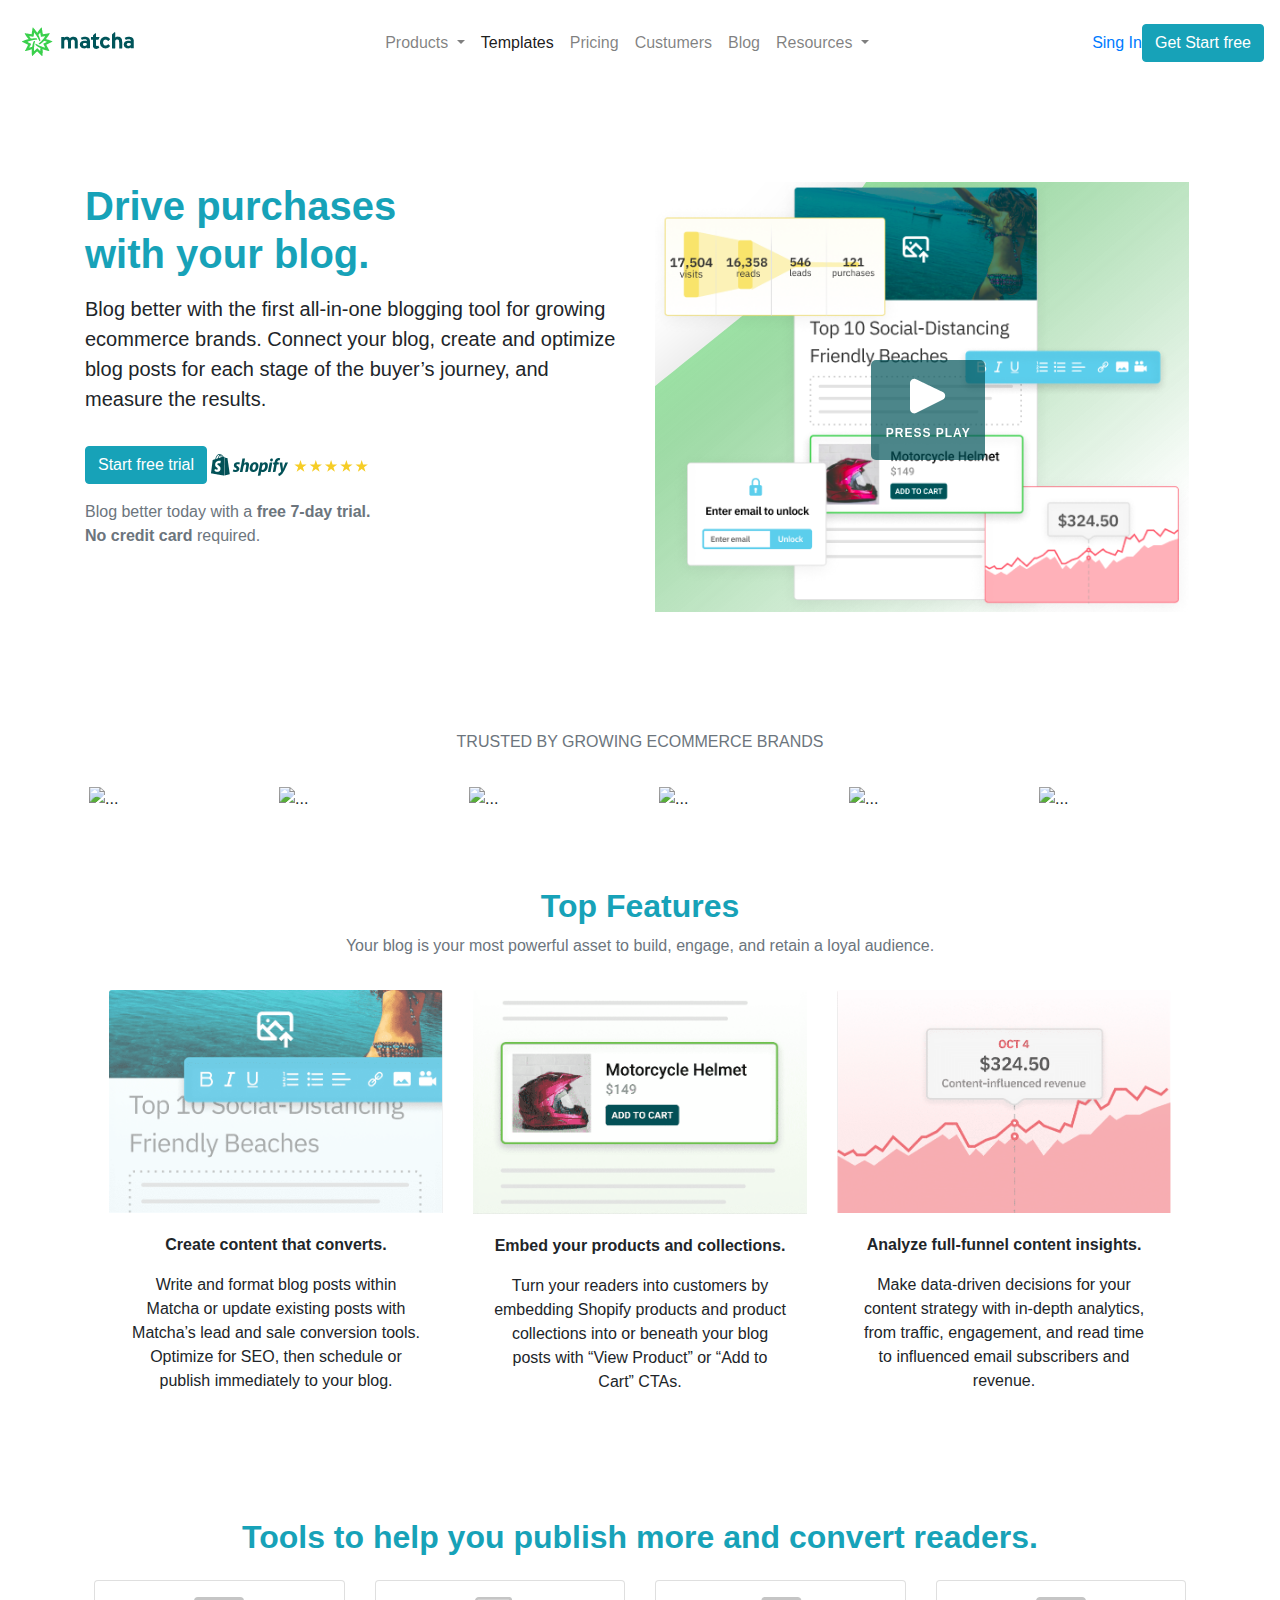
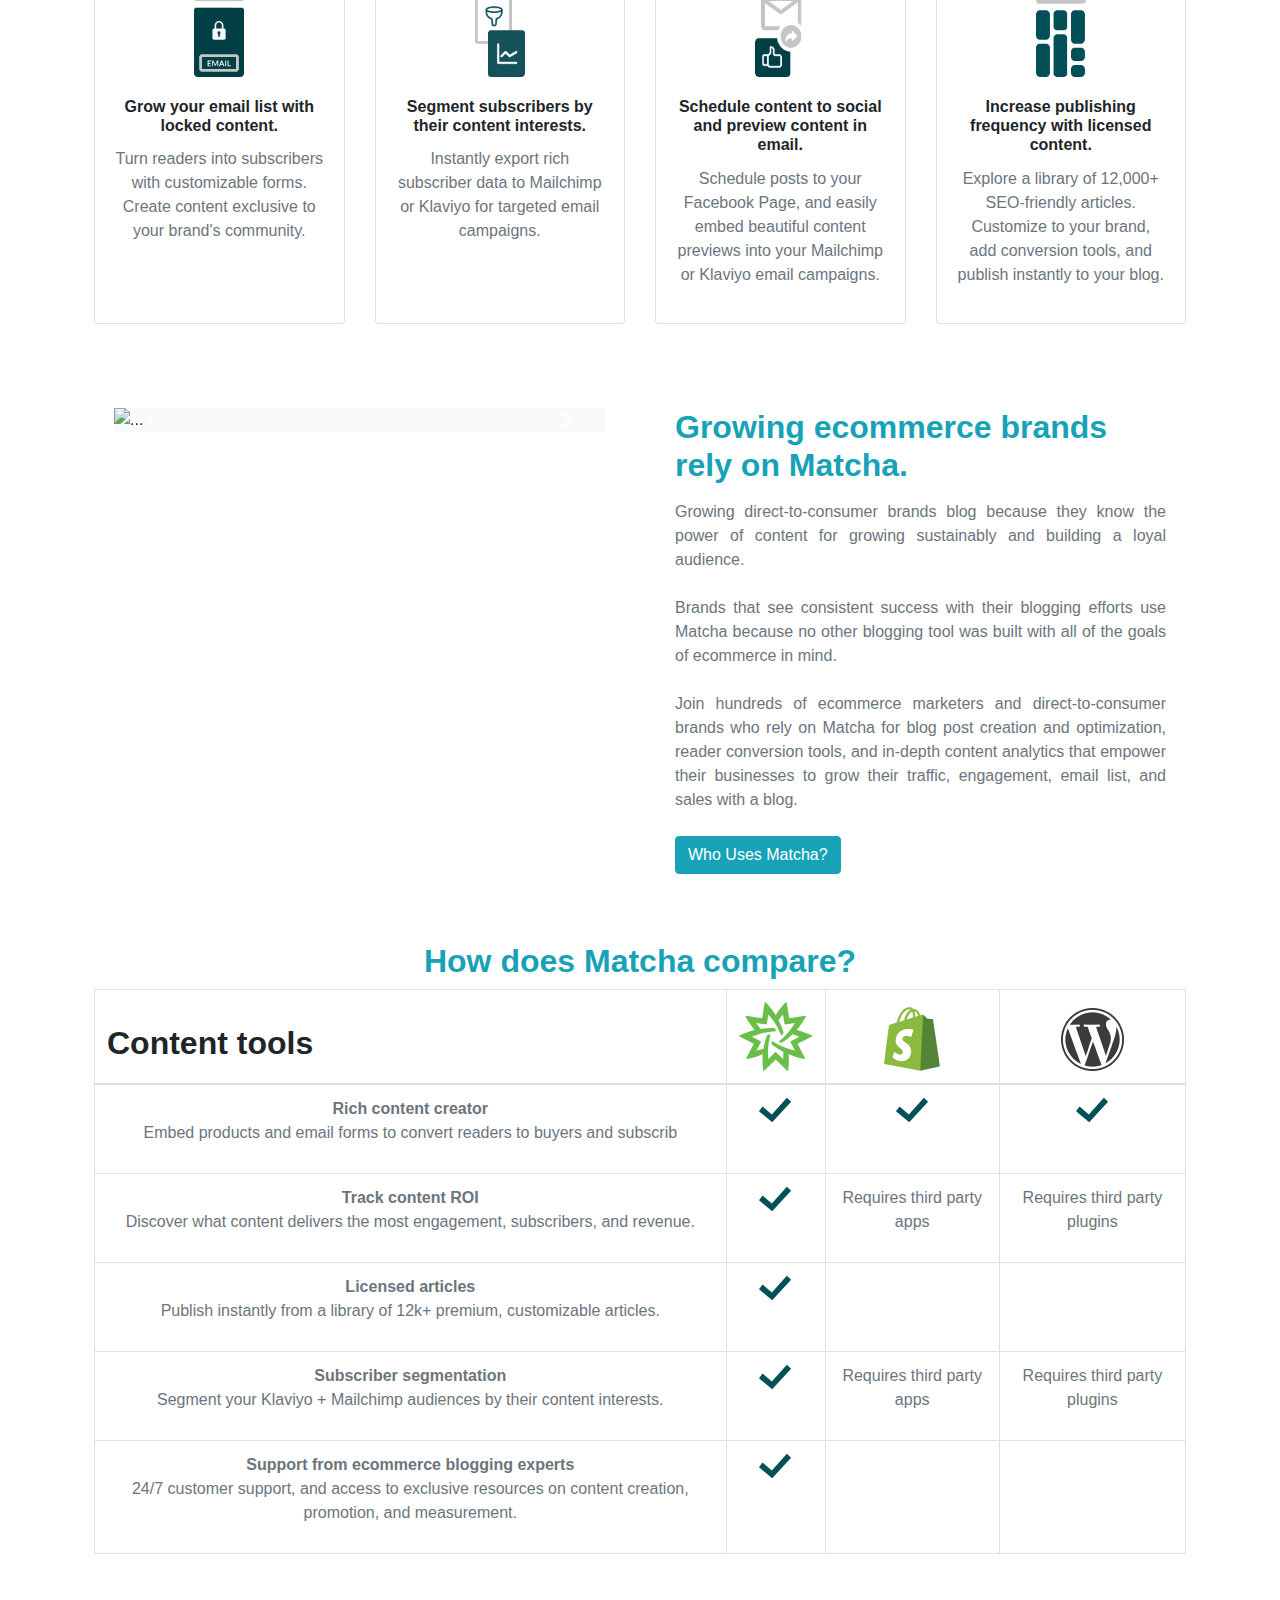
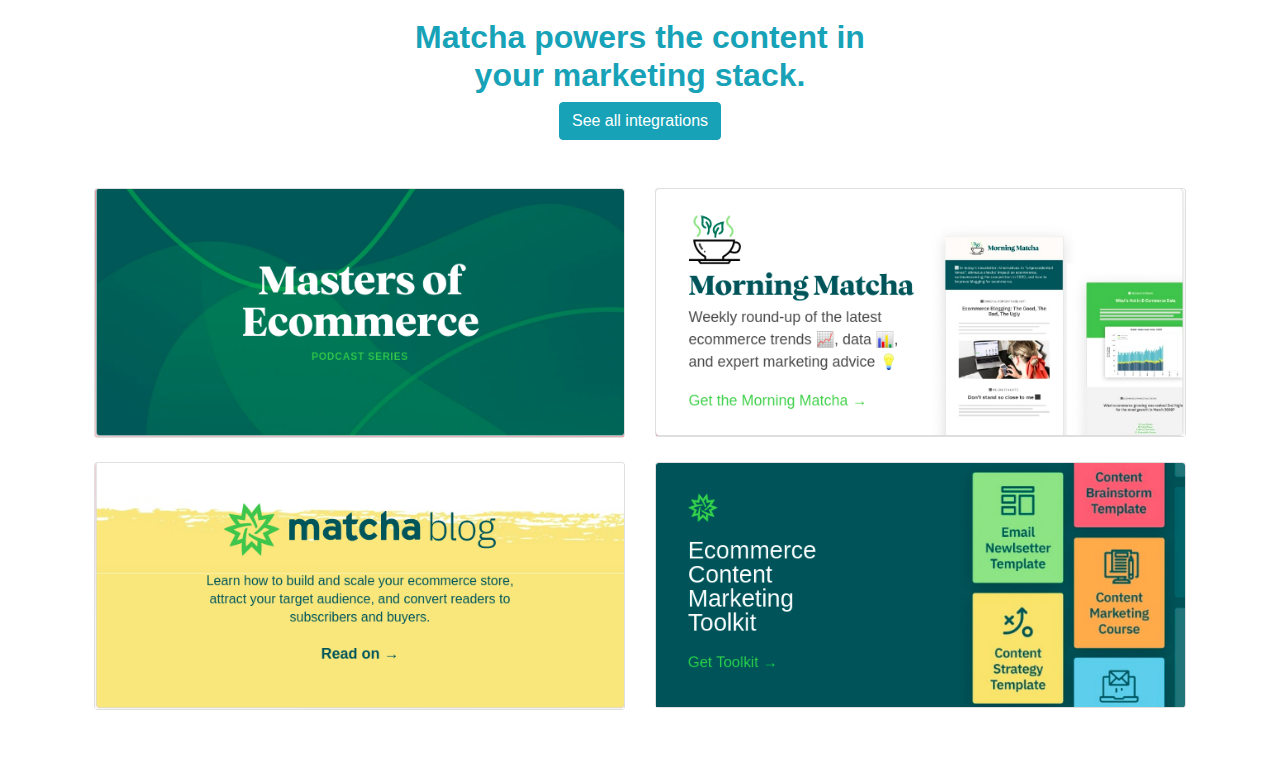
==== commit 8ec37054: "Agregando contenido-" ====
--- a/index.html
+++ b/index.html
@@ -225,23 +225,24 @@
           <div class="card border-0">
             <div class="card-body">
 
-              <div id="carouselExampleIndicators" class="carousel slide tam-carousel " data-ride="carousel">
+              <div id="carouselExampleIndicators" class="carousel slide tam-carousel bg-light justify-content-center
+              " data-ride="carousel">
                 <ol class="carousel-indicators">
                   <li data-target="#carouselExampleIndicators" data-slide-to="0" class="active"></li>
                   <li data-target="#carouselExampleIndicators" data-slide-to="1"></li>
                   <li data-target="#carouselExampleIndicators" data-slide-to="2"></li>
                 </ol>
-                <div class="carousel-inner ">
+                <div class="carousel-inner justify-content-center ">
                   <div class="carousel-item active ">
                     
                     
-                      <img src="img/car-1.png" class="d-block  " alt="...">
+                      <img src="img/car-2.png" class="d-block  " alt="...">
                       
                     
                   </div>
                   <div class="carousel-item">
                     
-                      <img src="img/car-2.png" class="d-block " alt="...">
+                      <img src="img/car-1.png" class="d-block " alt="...">
                       
                      
                    
@@ -259,7 +260,7 @@
                 </a>
                 <a class="carousel-control-next" href="#carouselExampleIndicators" role="button" data-slide="next">
                   <span class="carousel-control-next-icon" aria-hidden="true"></span>
-                  <span class="sr-only">Next</span>
+                  <span class="sr-only bg-primary">Next</span>
                 </a>
               </div>
 
@@ -362,6 +363,33 @@
         <button type="button" class="btn btn-info ">See all integrations</button>
       </div>
     </section>
+
+    <!--grid-->
+    <section class="container p-4 ">
+      <div class="row row-cols-1 row-cols-md-2">
+        <div class="col mb-4">
+          <div class="card">
+            <img src="img/S4-1.png" class="card-img-top" alt="...">
+          </div>
+        </div>
+        <div class="col mb-4">
+          <div class="card">
+            <img src="img/S4-2.png" class="card-img-top" alt="...">
+            
+          </div>
+        </div>
+        <div class="col mb-4">
+          <div class="card">
+            <img src="img/S4-3.png" class="card-img-top" alt="...">
+          </div>
+        </div>
+        <div class="col mb-4">
+          <div class="card">
+            <img src="img/S4-4.png" class="card-img-top" alt="...">
+          </div>
+        </div>
+      </div>
+    </section>
     
     
    
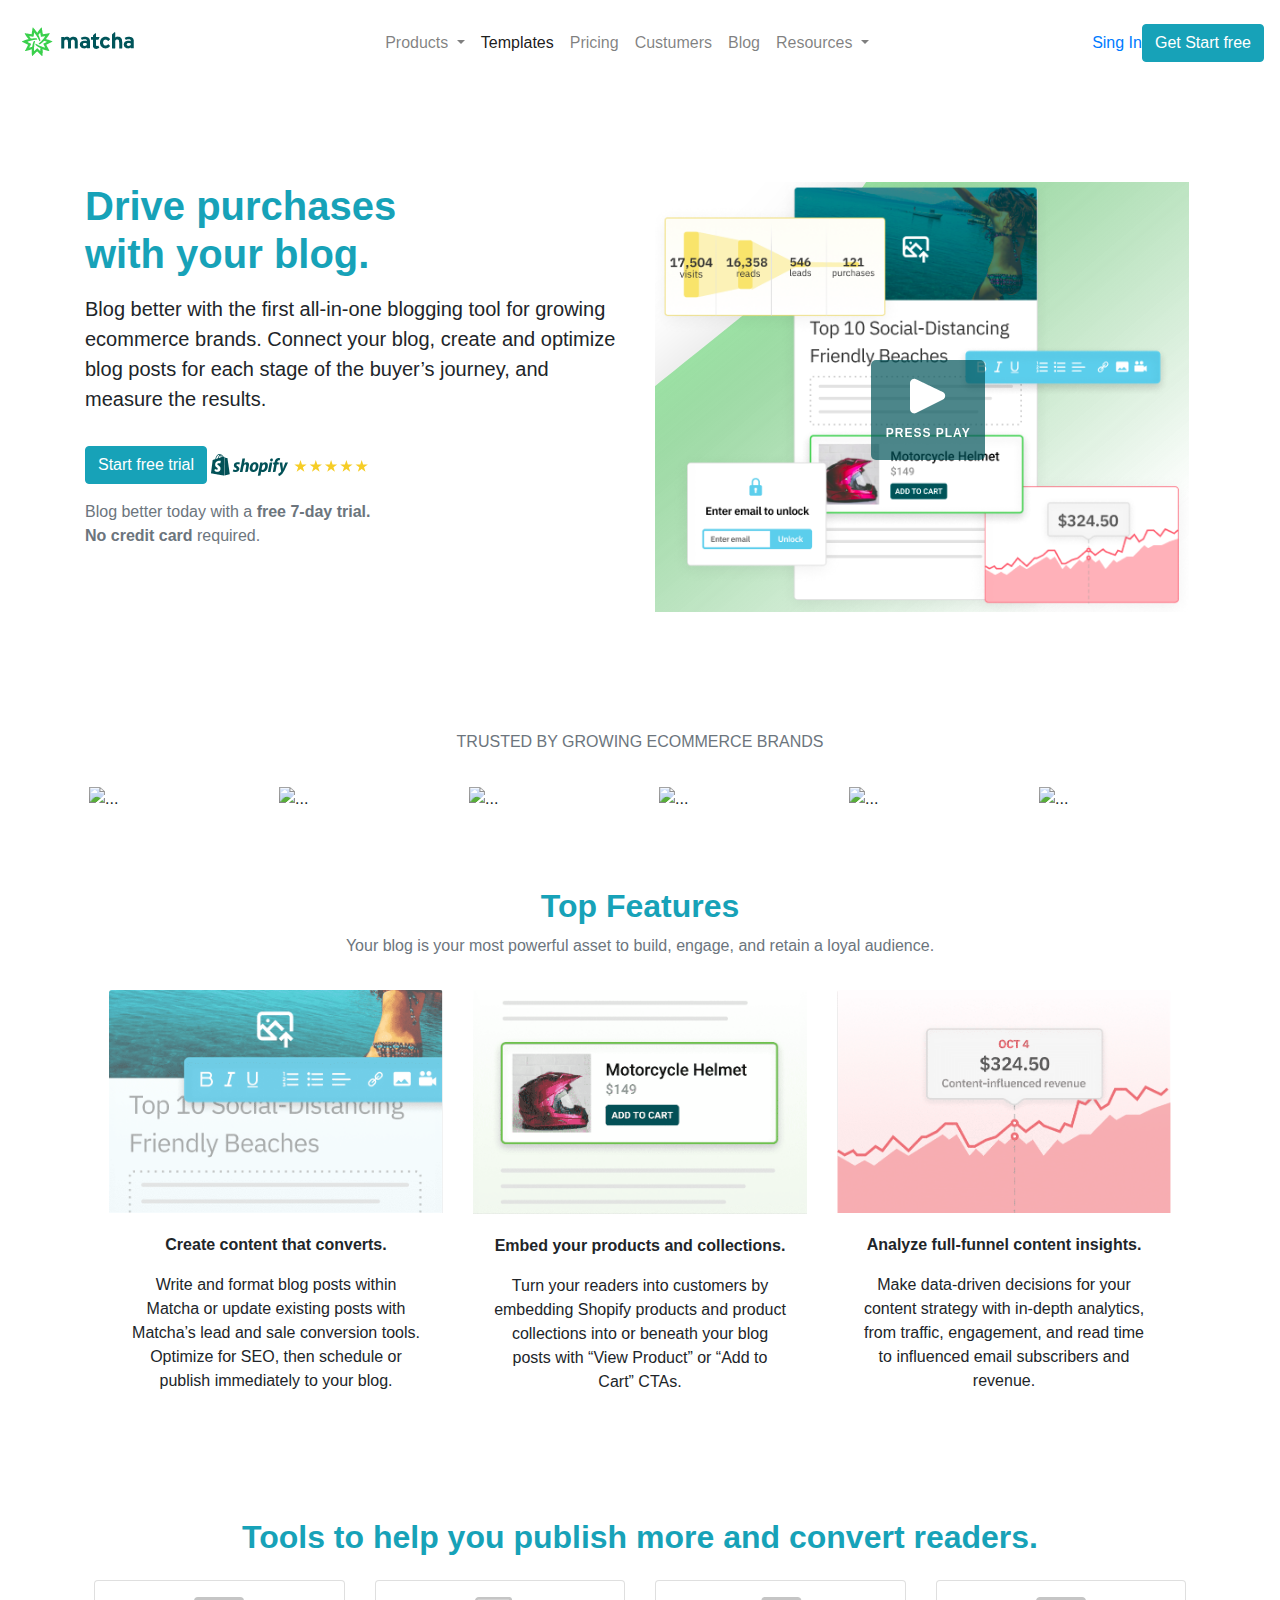
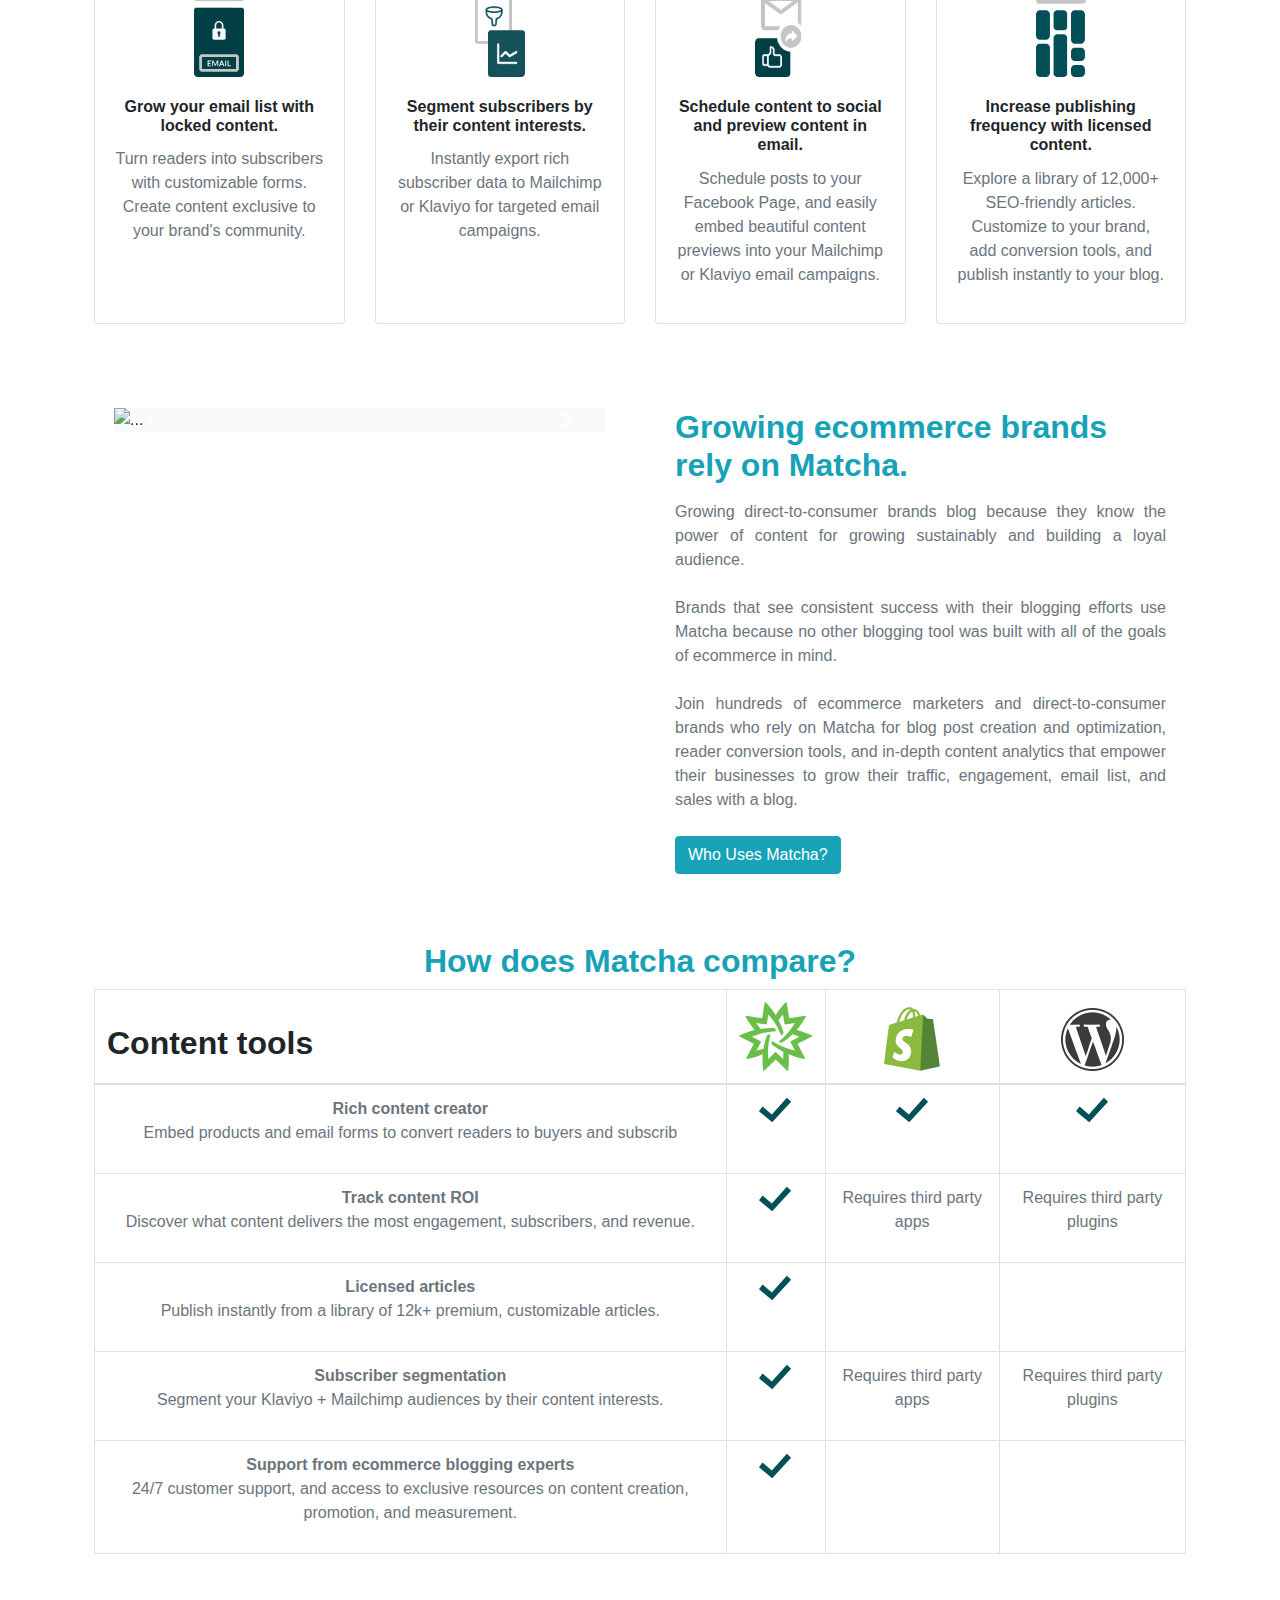
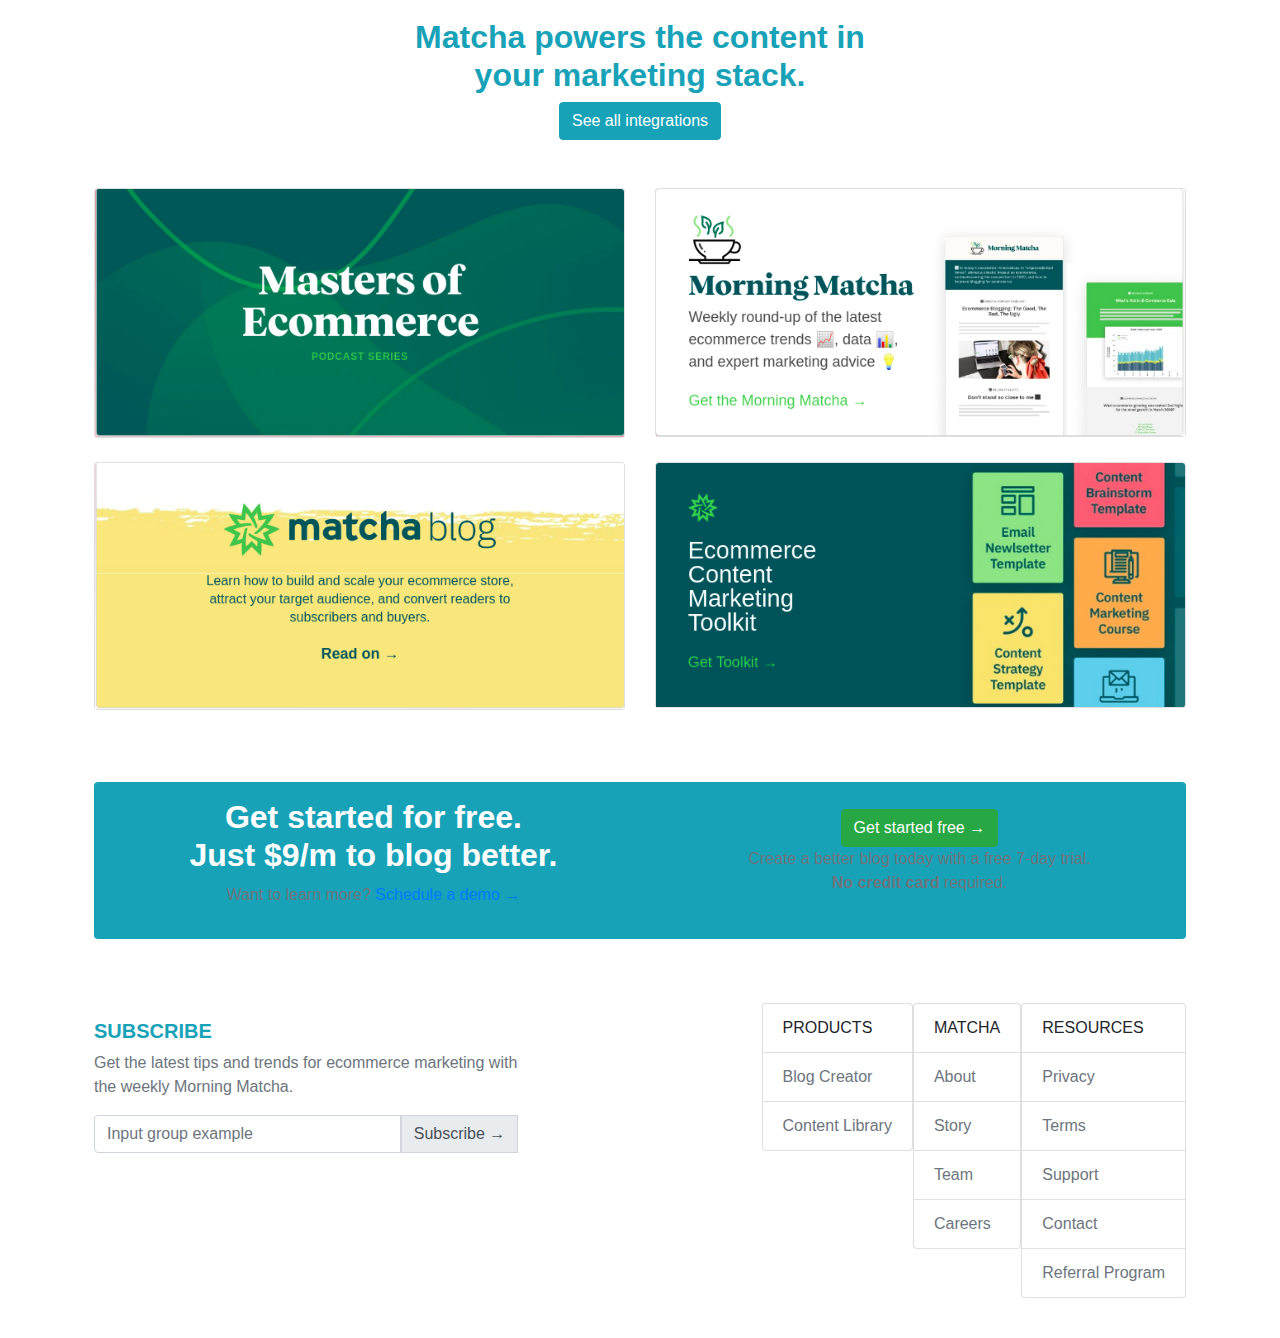
==== commit 9967f86c: "Agregando contenido-6" ====
--- a/index.html
+++ b/index.html
@@ -390,6 +390,76 @@
         </div>
       </div>
     </section>
+
+    <!--foo-->
+    <section class="container p-4 ">
+      
+      <div class="card mb-3 d-flex flex-row justify-content-around align-items-center border-0 bg-info">
+
+        <article class="text-center py-3">
+          <h2 class=" text-white"> <strong>
+            Get started for free. <br>
+            Just $9/m to blog better.
+          </strong> </h2>
+          <p class="text-secondary"> Want to learn more? <a href="">Schedule a demo → </a> </p>
+        </article>
+
+        <article class="text-center">
+          <button type="button" class="btn btn-success">Get started free → </button>
+          <p class="text-secondary" >Create a better blog today with a free 7-day trial. <br>
+           <strong>No credit card </strong>  required.</p>
+        </article>
+      </div>
+    </section>
+
+    <section class="container p-4 ">
+      
+      <div class="card mb-3 d-flex flex-row justify-content-between align-items-flex-start border-0 ">
+
+        <article class=" py-3">
+          <h5 class=" text-info"> <strong>
+            SUBSCRIBE
+          </strong> </h5>
+          <p class="text-secondary"> Get the latest tips and trends for ecommerce marketing with <br> the weekly Morning Matcha. </p>
+          <div class="input-group">
+            
+            <input type="text" class="form-control" placeholder="Input group example" aria-label="Input group example" aria-describedby="btnGroupAddon2">
+            <div class="input-group-prepend">
+              <div class="input-group-text" id="btnGroupAddon2">Subscribe → </div>
+            </div>
+          </div>
+        </article>
+
+        <article class=" d-flex flex-row justify-content-between">
+
+          <ul class="list-group">
+            <li class="list-group-item">PRODUCTS </li>
+            <li class="list-group-item"> <a href="" class="text-secondary"> Blog Creator </a> </li>
+            <li class="list-group-item"><a href="" class="text-secondary"> Content Library</a></li>
+            
+          </ul>
+
+          <ul class="list-group">
+            <li class="list-group-item">MATCHA</li>
+            <li class="list-group-item"><a href="" class="text-secondary"> About </a></li>
+            <li class="list-group-item"><a href="" class="text-secondary"> Story </a></li>
+            <li class="list-group-item"><a href="" class="text-secondary"> Team </a></li>
+            <li class="list-group-item"><a href="" class="text-secondary"> Careers </a></li>
+          </ul>
+
+          <ul class="list-group">
+            <li class="list-group-item">RESOURCES</li>
+            <li class="list-group-item"><a href="" class="text-secondary"> Privacy</a></li>
+            <li class="list-group-item"><a href="" class="text-secondary"> Terms </a></li>
+            <li class="list-group-item"><a href="" class="text-secondary"> Support </a></li>
+            <li class="list-group-item"><a href="" class="text-secondary"> Contact </a></li>
+            <li class="list-group-item"><a href="" class="text-secondary"> Referral Program </a></li>
+          </ul>
+         
+
+        </article>
+      </div>
+    </section>
     
     
    
